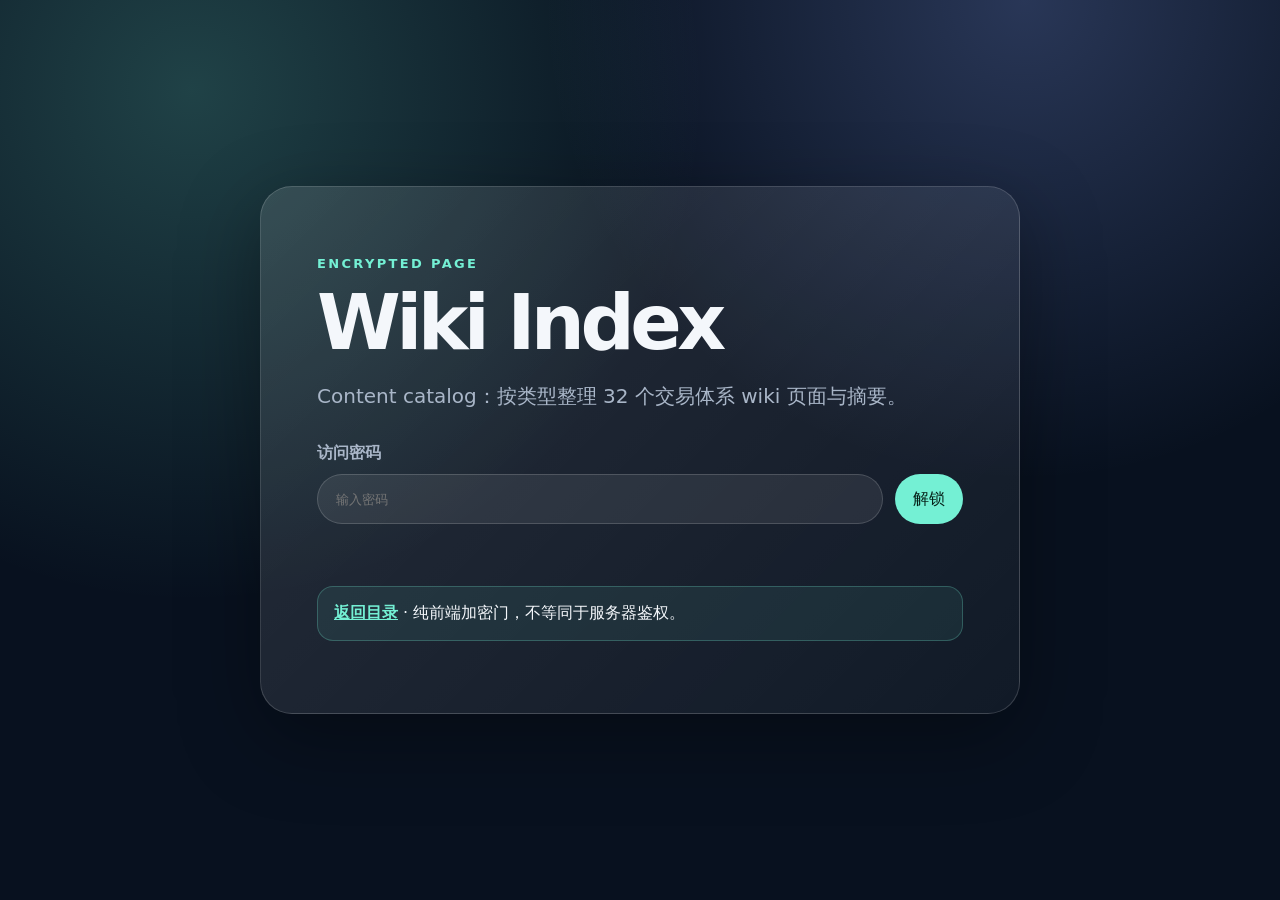
==== pages/wiki-index/index.html @ 4e06edc2 "Publish encrypted wiki index page workflow" ====
<!doctype html>
<html lang="zh-CN">
<head>
  <meta charset="utf-8" />
  <meta name="viewport" content="width=device-width, initial-scale=1" />
  <meta name="robots" content="noindex,nofollow" />
  <title>Wiki Index</title>
  <link rel="stylesheet" href="../../styles.css" />
</head>
<body>
  <main class="shell lock-shell" id="authShell">
    <section class="hero lock-card" aria-labelledby="authTitle">
      <p class="eyebrow">Encrypted Page</p>
      <h1 id="authTitle">Wiki Index</h1>
      <p class="lede">Content catalog：按类型整理 32 个交易体系 wiki 页面与摘要。</p>
      <form class="unlock-form" id="unlockForm" autocomplete="off">
        <label class="password-label" for="passwordInput">访问密码</label>
        <div class="password-row">
          <input id="passwordInput" name="password" type="password" inputmode="text" autocomplete="current-password" placeholder="输入密码" required />
          <button class="button primary" type="submit">解锁</button>
        </div>
        <p class="auth-message" id="authMessage" role="status" aria-live="polite"></p>
      </form>
      <p class="note"><a class="inline-link" href="../../">返回目录</a> · 纯前端加密门，不等同于服务器鉴权。</p>
    </section>
  </main>

  <main class="doc-frame-shell" id="docShell" hidden>
    <div class="doc-toolbar">
      <a class="button secondary" href="../../">返回目录</a>
      <button class="button secondary" type="button" id="lockButton">退出登录</button>
    </div>
    <iframe id="docFrame" title="Wiki Index" sandbox="allow-scripts allow-popups allow-popups-to-escape-sandbox allow-same-origin"></iframe>
  </main>

  <script>
    window.PROTECTED_PAYLOAD = {"version":1,"kdf":"PBKDF2","hash":"SHA-256","iterations":210000,"cipher":"AES-GCM","salt":"1JohBSkG8zJ7lgk00PRSXQ==","iv":"gT0trAdR2PcID6Qc","ciphertext":"jpMywI5+HtWrOw9c4jnhXtcYjDki2vf7MYvOyaDdwjl4UNZQUisWnq/aoc40KpkNpFhg6D2QHC43OBi3ZRyQR+OGo1i3rmnU/kJxalmSsQzluMFsVSL8VUb77vZZPgZPhhk0B1gYiwP7xbsnIAspAppXjoi1BNVEp3fgJmu/vTvbpVIZF9C9k236cJKXgMcODtk9+hK7jyW+Se/0hE3njiAIDVnv/m8bXzYaxXO5O0oXLEljugUScTrOUfEyLGUn29MSMUZPUOLtqFLT6OFoG6u8zAG/bKRz44NrTdAZBvU0eGrx3TXYb4m83VPEpOnKI9A1gKf96XEarAl+qywIPhyLd7n3JvoR4GcuKlgRabLGzqJL6jcWirGDnHYqInK415VLHF37uTIKWZ5eEsUd9pLau54nKPrVby1t440EfjGgEArkeCz+11HTa5O1pHFqoC5aM5VbmJK1iuo0YFQKBKyomczd+0PBZhj/TnTbsLtRJQP4higpbZeD2UKcw1KMx6R1FG+h1A1PZQAH8lslUN8RtlgVpwMuDTnjpK+YiFuKU1OHyzYw/xRY+AvoVtKmgA8jrAbQXISORLBF8ZRP0gFcA7qR8pCL61XcoHnCaXblugYJTGwZc67MSG9XVYdxogBSMUrjp8mJyJY7MiJvXShaHFZ27VW91g9R0rTpVBas7BJgUKAL2Yn8eGGWDoLjHlVhJkPBu/iRxjof75uSkBcwsUZqwfli1Qq6ZUiS8ykY3n0SvcE6LrcsL1NQwV1v2Le1rPejK/KWQgC6D44Zh7IQx8f6VYdjJImpYoMT3os8SFnqNYsyfkX60yO2KL9jX28LC/oJZSvTMxKMDPSUZumOhKQJZ05YP6WwEtLw6Hb0O18n6ggXTcIfwyAZvX4Ou9fpHM9UZvwWIyJ4HtC4HAOOCuJN26MIDoJw9TguKXW5FVcD4QRdLzrGg2ak8gUVR0IDfWHHh2SL+WEyfrJ8a91S6lb84TvkuL0jG32HwJChf/mSVCqeDLZTA24vTeuP2COQ2JMZbGya4WRVFI7IG7VeoOUsODkkp7YStZyNRVxxwoaaAxqoIxMGTmCtsdcb84iUw2n+TY7dLyV1s8eia5jJ/E3OcdgFVGfJoC3Db/zgwfoTqyG0SjLCBCJK9bdGAuoR40fWyS+CwyWc3UhCdSWhbqOn0J9M+/Vty02BzGNCKFtXQpl22NDW7OmD3lHDRyaQbFKuN8rmC1C2EQOzWOHj72NaWrft1r4KHY2edMx+VbuEJl0PSvLPuBPok4ul7HVQt62avarOwkEcBQvmlRiw/TVW8P9niNo9sjR4StVGEaOkNA9HfnQ+o/RZU2Vr39GTCakLJ5IJtN7ovvjUAf/cgeK469JKQIAwVIA2c5xVEpj3tZW5UH0a6kITz3nraTpN2GNAiQpKaPcyUbS3QM80aQDyKOTl/e9D9U5nUSSJjyNgDdS1hd8oa2AMDHkhzh1bQEnVcX0ATr8dcabRCcz3AYWZGZqAXQuU1kb02UOEcEYZX5oCuQcTKODM0Wtv1BgP52XdgWadijkScXmg3YBTyPj0M2w8DfWkkjW3QtUtp8qzyrstXr0rnfvYlAup/xmAt9+SdU6Kq9GkBy36MN3NiyKm3peqDADSDsLOKnWseA/PgcZEwu2wItzH1ka3CRb7xn61myrgwdJQCvN69uyReeD7zOLeOGziNvyM34v37dOtZvSec/e3H/[base64]/g5bNJlOYjWrEDcGHKtndS4fGep0bb82UoUD+13zrpPqOIUEiU91RqYzPrvMx10+Y6uCujmb3m6YoBOvTUtydD2lFeCMmxPtI7py/RQ2UXxo0IQdZpt93mz6Cf2EcW8xcjPphzh4nsJi4tLQScCOWEOdZU6lg5F4l7n4m+SkEFA08tL19NAcTQVKflMMEcpNka8RnVWIRaCiysfwLAcrDZqwZ5rquwvcr48NQeU2sJdPuPkd9z2ZRBbzN5A+zUANK5vuR9TrQzlCn3Qh30eLFpdbor0bJO/0GexRHdwJGeOYrNSvxs363raGJGjGMPng/gUTIjc6+spCwBDnQlG1673ZBkUX/i3SEk16q9LToAjryAxLjzFDCoLK1kIDaPiO2YjmZAryVeZBXgvJv8vOcOP7TM3LtHuSF2p0HuxpB6rrbwF0USqHiT2JFUNnEFhXen/nOX4Fyn/CVcXBfkS9rBlvL/70i78Zi2ZzF7k7kqaZGoIOCPlSk5MLnbv8I/MKK/uwidpHIuXOMmrie2n3G+JPaZ1oC0Ha70wGpQwuu4+twJTenBGRF1GIPjlJ8hHhVeoaXCpdwpakNHDfr4TDn43eNNVlzUdy0mGMQsSsojNPiKTSbXG4YzkxWhFKHAIPuu/jZS3oPce/WbZ4HwhJcLu1J1zDIyBHcmFOpmpZKwkWf4I8XNLc4gkZLvcSgmBQGl8ICHaZnKR18unpzC3XDQcqMw0K7xdW3amXlT3oADUGZ+/L1+U/hctDbcn5lPUZLyXKmy+qc3TmhGVxjRmjnjs8wG3ZRPs4YVevQm7AKYwoGgyKCwWNWQlGQn4AiODKpmHzr17ueQEIMrFPvc0/2fb0ISGdWS/irKokHuwwGvGwtCUF4b08A5JFQLaejV/41zDrO0spIB4Bf5rt4/mca+Hb2E9BsX6kHeJISwbKJoR6UASGfsAY7nEPUiXBYa15SdzCDPDdYfxUtF1+fJONuw6CrJKogdXi+lC3lOQIY//YzhAiLMpmH5shHNh5O6yfaY0fonfzPRtD84QyCMagKiIhp1R5/cq2/WpGBcy6KSJ6L2mVvpfw0cr9Pp0PXdwofm6GeccQiPB0mNm2KSfSTNymHL3KCyrC0NP9zUx6jNKJjPikgqAx2cMsVxjwHRBrS2rN28QbGZ7sEmegknPGOi5+SkRPTz7eu6NA/QX4QuZ2VwmivVwltoZAFFt0iUGdBk9wYzcd6rdo1J0JJ//Rp+RRUvDA1iJRYxnZyobMy4hgsNvyze526bG/[base64]/8fIKef90IOI3CgdkH0muLcNiHGGWStTi159NCdJ4ZMc7KpIM3Or3gQ766FLMTQszA/krh4it2/j1mCfH3EaS+IbHUCiyjXkhsJr7jsoLBlJMUK2YoCw7xheFUwaAB2dBza6/QEHqHyxxIModsq8QK13ecnaFyM0KyuihmS+qe6wnHYdPzUN5BZvzowDOU9v7gCeIR3ZLBEjgekiZI+yoszuGK0NOZrBxovGoGzOaEtNKUAtof4m9F5gp53ZD4xWjjdCSvfoY/fXjmCOjHmRDWb4CYJl/bZ1XHWaEUYN5GcQodxSCrWWHP6L9le+jptz4tZcrGH20zhRUtuu2GpVn4F6P7/UDxFepbkr9VgCKrnnov84fFTIELdHqDdC9tf67ZNy7Jb3fVU90qzMvmKUW2zpED/Xa1wS95NxCYNHwdb//xlGlATuE2Ls8uLK9lEuXRbQr/1bREBDH78AJDdgpwAD0B9MttxJJOlqnSUZ10KoOzAS6W5XAYCg1FkvWBgDBMbJVJnhG4uKEge+LRs/RlXUfeQ0EwOmZqgUDwSyU+w77Z3/O3mTXm7BdRjl399u9gVaiV6LQVPNGDtF7buUKR5vVpwzvjNXs+AP1gjuDtxhOicDPC86jPI3sJfbCgz9gE3DP1u9ETJ8/IDp41zCS/[base64]/k0MN1S90mJeP4LKIXw29YDI2IBWVE5SJW/IH3hMQzCQ2v+hva1kc98GXwsOlFwRuBtrXdPbKHjND7ZszJyHPKvR5G6MAFprdYi0Ofe0uFJwDzdZ+YPALCKh+PF2hQPUCF7CDMyyifOOetiBdUSNS4wEaIm6iQyoA8nSoZOYnzNsoX9I7EPKVpPCI4WX9lFcXpAfDK5QAz9pnyoNSF7jIQd2cj5L0QF/j1nNKdnoHIlv8pD+EuhiN/mCy/[base64]/hjbhtMdqTnNihGSD1b28E5ZcV71HbO6/fPp4VGxiduX8kJbQyT0K17MDPkdHzPBWUdVJDNlv63ATlCYDcNUqi4aawvYQYOy1DVFltrzGOXTln+uSDv0lUiK0PNq6LENVLALHQS3MxUMRsUEi2EpqHFgc3kef8UFDoIgpsf41XfLYQOr/D40/BbgzWdblJeg93Uu/7po23BfgtXSq4s2R8hFfnFoYshtF45w2jwZJS3SdyCieQFymyYwAm9Dl4cJbzb2ntkIULgtayREPFZdFiYNeZA1/Ei4ae3hwHdlItTyU+mhEvmoLTR5uTRP4yIC5P40n3Z/gELKdDj0sp1dUTwLa2iFWJRxu/4Y9TlyN+4Kr1dowPCsW/FP6593Wi2l6EEXo/ruLtK68d2lbm/3airJ3JmwsR3onBC7RDD2fYm8GcpSeNpDtop+yqt/Wxor4V7iRXgr1gCGtht2BtEinbGENNwBR8NqFQyJbGxGahYTHcOpvmATxOYoeS3lGrCi0Pqhj7BXMTfNYN4dkKkxm35anCqwPXrZ68JsSXvHAoonF9ZOpLf8LLnnQ/vz0w1/FulnmMqUfQgIaWpE2jvbO3VDy6ucCiXB/IaeSjjMwu+Xs88qKmwgpZ37v5x8rNjivxtIrA/uBEZxPqN82dc/hSTFMBaMdZClT2M7flrfteIC9UHLbtKZZXFZHezwckitcsFPSaUJN5djb1tyda7W4nTlsM7Gs9w1O2FGbWY0T4qVbsAGjboDBVin2S5073YAGjyEF4E6RPeQLzPI+4DPAaF3XrkhIeHZIfCHGMjHa4yGz6ynVX6qBXeBFUl+1sXaSPOOX/8uwDmsLTwDmbrh9At9rTz3HTmYYKGIKVv+urefuzomrt4nL7BJQaPXBE5Z1ApF7wVlqM03SgByhf88Xcrw58tuqBoZ/FxwczwSr8qUdi8q8FmA2RqGP3QaiL3634y+kNlwI6GbHorEAX/Rd82yCgg8tRWaS6akNkLbeM8HVIArab+emQt/B2Ge5wc2oggu1Mv3FsL5aA/PUuPnVd7MRdi1BHT4KTl5tq6h+lR27eQjUc/TZeIlkcKc2475JBKRWFmpSbUOQgwIKBEtW8ujiM+5MKTkfTL4eMHUaz29DBiOnhzZ/uXdyMzl6EU5T9R4h+fI5+4BGRsWBYS0Nb9O9o9RHkRFeVT6e7Lr2VfjuTqJkc+zaudZHkDFxFtuVxh92CEqzv9p/w1JV6mgSIKoqHMCEas3HDREXjrqLmWGgE4QnUwy1pyH11+E3nPqEOmC1QBZ2FYs58O6Zk0h6sfL47dvNB6+pK27uyEVK3u1wlD8oDXfCPn3ek7TsHiYzT10wwOcHZxuWPznqhzX5LoiYE8JdRq7a/w4w3NPCZie5FdHbHaOAAhwWHqcLiEu6oJz4UZPnXDebc8Ux8qAzlstjS/fEVzvg3QU5o94/z5vMR1KQ6ZgQNrOm1y4V0odf//QGM8VToLE5ocVrfVk9vI74+/o4K2ClvHkUR1O9eoywC81rZAgZMIwt/ANzJWeUXM9w7+bKg+1fdYFGoAhtOvLdFldyBix2Ui8TQLKHCCA6LLW5D1OuS0p1QJGBjm5N8k1DMnUtcMmtGpk/Iei98Tzwj1eSZ6d9RnDv10hiHbXBT7TZMmvsIASMRgYi6vCAD6nndaW4cI9BqJrqChyLlcu5k/FXE7Phw7WWaSwJQXmMXQYIeG7xTfA9wD5TYQxB7ujAFBp0fLLN2tQczCvNQGNmz5HcbYF/nss6qcig1TjTCE4J1oxdqOARZsykebyzawVxra9ZGhhzCogz7g8QlxyZvInQ5Bo8pj6L5dtI6glnnpU3ycJCfwJRYiDPyLpqgbfQRZvu1keytcuAsEnuPkr1olByevxCUnsi+3vZW9iAKCkdxVZND2RgND9m0fbt6MIao34ZBz+8geeGiA/[base64]/9se28T9cGGhCb1aQ0y47utdw7KtBJIyq9a/VMzXpYOny6dqaX/8u/q8jYKN3AZZRdhEoREnvrycWgminzSZqs6sk8qpDbfTFET72jGwUvGJ+uqtAvs+pOS6TsEGHua8j+tqsSYzYeeUYBdEg6qXws1zzBRLAWhT6Bf8JRnAhoJdwzdW55W8z/soL8iiFdOtRG1DIYmTFledzOe3mnY5GgVMe0dt/EAcISkjV2sPbZutlANs3PFgNzoP0XCuHZMl1JW6hC4/[base64]/P/U+oBi+yec2zjb3HX+Jx22xOqT0n/M0BqV36RsIDvufgbCNuOxqPXUNoInmi9ngMkzTksmhrRacMz+saD0EXu5ZCDG3V8+oQDgkzSpmA3VdBYB/pbXb/g3JlaGZ6/[base64]/ryBwk/KG4pmky9SBswoAfIjocbOWuPPYQPxgMjrHax6eWL+9vxhAYYnBxK0MIGwSFQw8lhFSudyUoA3ERamULm39XdrdMWeHVjvj5HhrPqMrB3CwwxwVdIpozheI7N265a+9I73BNiv0H92tHy/CO0FSFq4FoGUGf0CrSiepYNagyU9xlbFOfdTnfPRfrX1qI5cLt8UB5Uf38YCq0i9IKjaoIdMpkYa8iwJh3dhu6CKXUgeWu2VI7X1K6bq7cHvgxnAJwDlnTCj6q2gJ7BE7aNUdNE2Z2dTD8onX/[base64]/GdGbIDIXRF9DVioFisHx/UGJMVIlh03RpreQWpYv91vZWWDHvspyDsyTXbUD1szo/isVTZJOD2KQOzO1GUsfOWKiGgQCX72QjVi6ud7lUcS67Kxj4nwMQoYTnx5N7ffpt9GSOVVG0cLdP99xHra40H+YPVwFrhXc3zAqHfkr9wl9xt9LZoW0RN7uxlqYtp5ZT4w5hd0Rqz9o8v9hA2bU20hN3q03fBx+NM/R6ECHpmOwoOkl9qArATYzvQw6Mudoj9mIQ6M1uj3XER0/FQpPPOBPtAVUnzvg6fJ55U7C2CDjHvsFTsRBd4+rZzR5Hrwy2fsH1BBa4pYFUzy/i9QNQfrriohJ8xvIOnYm9ogbKi7cRWQs44JMoiT1L0afG3WIqoLyWcC/LghK1Kbkg/ntib8A/FCLAJ908IUJXRnfLtaZ6GH4cAmEnd+SSe1Nw5BhI96LaYXqwG+/xONbQmuYgGE5Sb4qcW3QBu2GUfrIH4aBOK8on0mvWncD/[base64]/EX3LnVz0eajAW1B7PTL3063gGaU1Dsd6rtY+A7MGu7kqanJkf4VmgXrcakKU6BrV0AM4FkIyS4vqwQtXIlvmIF4+0HBo9a35rHEGq2d+K73ndHwtP6E1IkzLMN5/W2Jpsn7+mlpzgXY1XMi/0czjjszBAGdeDyTKI+X+3l2qGbYe2m8YcBT6bJc9q/qJGP6s+CUXHTQOmW6xzPApxfNtmEc3HnGuZbC2P9DYLAba/bPUKXyf+OMSICEHDlqZLHLnvAheayiEi+oqqWwA2aBiAH3VNOk02+MbEuZZRA88hhnrDiOAlbPqSB85SNEhmk+d1BxPSjl+/qcPtglbT3igQgCsnsM0eTAFMvbhDiCylECOp+WtshDUzuOnz2PmnLa0akBtDny1e53Nb8f3TedsWff3LbvAyPBMcAYOM2jHHLQKajhQviYsgiQ/tHRV/uLjtGn2VFBe8optP60+0d6FLEQOcXlhTawbMfcgvC6E78kO7dQQmI1se59VvAaOH08pJoboQWnYkc4seHLJfEC1NMxCko/[base64]/Mqjf0M1FNZrJKfhLCyUNjy8u/sfS1yizqjkc7/AqKOIJfNWyJAFLhdE4AwIVdEB6tepsSiSoeZJRIZVu/Z1wcf36kj1AVN0EG41iheGE3QCCeRdR7VfHwBR/Zr5p+KQE0/sWoSBT2ykFUuLx5wn7O8WCSogjPAhlVrF5/xbssNxLVFk3YylBUhe8w0A2NWDzAbV2qsSPSJgSHQNhkjgxKHbMx9bQHbAw8r/bQzY4CSO8J5EJ76soULVGtZUlp3Jz5+zJ4zsls34Wci4fSE274JnyNxGfFmSoFWD+O0y+pzdCy11bNEHLYsvJeGqaoa4amENb/qVWqveOSTjkuEY2QlN+vGd18wOuWwO3pNXRKTbtDeLZgyD0PHU3IJa67udkASHukBLbA7OcQZlzHB/Ffy0NKw7csqltyw8ItDL9sspXCASUjcx1jqBZUPdp+o1B+azViSAnBkn/oj1gRBZijRkloJC/bDmMIqlj5OUqVRrhGpKyU5Y9Xr4/M6Eq7s0SOEY57dxPUAVK01HAslme6JiZ5K9Ya2iNJRTo6pyJK8Oep7GzXqbBkcurITGfWJlSfzWhOmTPYtRwtJpW3fhUll6bOmPfxPe7Ab74SqaiAGnHqX5BlmWXNkyWtSghMAYvJb6V/YhCd4WGOty7KJGNFzA2kVh5PB7DddugNxiX+iOt7cy1ApViBvvbtDbZfaAoMiCYtJ8+Jnah0XElr45cYHp9aKPpLUNYtqWeqCXqbhhsm9Awt2Hkm8cniRiWjXNq5MgYcBrsl/8RonGm+Xu6vpzt2tfZxfEIA9lbbXaNEeL6qccv81tuXXyTd6ddB7gT1P5cf8P54y7ny8a5H9v/eorbUwJ/IROwVXQ8AzOupPVSOAtTpcFlRMv06Zz7QKxS7j2ROGHQL/NVmtkb/8lnyqsCO0UoFXcabdQXLEB84AyIG7X++ERLmDNIt58ji7WD8DmSDmuZqj13zqRjkZX3Lnovv//VbooloeX/bi0lLiCm7VvhAw+M9CiCyu9+ISF1l3O1vORZXFVMGB6fSzuDtAerxbbgXepZc7kHCYol27iZdcV2HQyhAUZ7NIw/2a15jrRbwm1kp1GsGfiHgyKLiKMFyF1jh9r9ODStBiq4XzwW/pEuFxKBApYlbZm2NiRk3t8CGqTuCHMbk282ld9ip0yaYZJjm3VDY4aoMtFyuSCsCiFXre8QHJDPDVCLD+RmSzkY/RePO0X3lGhzPHhniCLI7bKO+0B1UWARYrZtEVgG2yq1yl2/C4Gi3ONbmQRrF4N1J+0CUPPpFjz52fAtTrNLdxvTU1AuHz4W9LwAEoFpu02huxhUkx6HwUwuayC93vsIOMjru8RhKAqTJkPO6Nu6OpeQWvfWY+jHlcnLFWpUpuGVnerOMtPWdDaY26dDPysPJ39YoOrtSHYoZWIPtt+6r+sVR+FxRdwjWk/0qqMkG/mSUKnFCtlmUIpzXlEHP9rTt/9aYw4KaDHuH6zqUNtsDe7HovOKnb5o6+hIrSvNb8ZoJqXM5PpHZwT+GDSGqxilKklDcsSZDRJliXSyfKRt4raWymVTc2pXTklm+9lOs9ku1rqYznm/M22MuT7+VjQfooC+Tk4/[base64]/76KDpvDAMkjIifBNSiKRS0V+pyXsfi5QSWddfBQ30EN2QM2fJ5LMaIUtW0uFjjLwLiAEbgZ7KQGcg2hE727nN5cnE3hwc7icb0Z/Ctps1tibrN/YKa9+8m471OHydfjWX1MompsMmDGpOfw8rU3yAM9fQ23NsK92+QdHr9vwyiOuB5lQcIfYLPaBKclk2hwvh/iSvXTQTehsOoX/jJWmEkjoV5CO4h8mJP1Wz1g44skDsHuPzhaJ/HHvcfP+k3DdwkPCIfMtm1cTnJCKipU4zeMR6WBQjTKBKPR/oujsIsCn5RPfep70IolfoDPWAq27cDr01XkHL5LK1cYYOtHL8wvA8vZeZ8yorY/74Y4JBbtROn37B+Qc8OuhV19oMqjBqxgER/0pLozhxDc/nF3/KUTeBZVpXJHgGzNtrTDp5uRWRNDaVsZ+U3GAV/kZFjUywz6GSp+cf4f5usYDO1cJRw6Zj2zWfAJaJCUMqUt0JjHlTLNWOiiUbeAN+fykaT5Ts8B9FsUl1zn4gu0HZZsiwvM78G/xZh+ICvvAeIZlW6C732dUXbXj2trfIn2tcvDkvAhrz0K3f+Idi2B2740uNT7BE8a5VYyPAmJLs1D3fQJ/2VPTYawe5xbawxzTbCPtWoweQT7aT5OBgvv+xmmKDLbTw61tIf2puUrBrLK2Y2a2sayLZeO4rE1e075o9/+MHlvCv07yZUnmhZ4yyC+SlG1dpc3NLbLpg36UTDtLJalMqdxYatQJnSm+qb3QltOJGthhxrOLbFxO2FIHqwAjWITU0ASQbnp6OiqlpSmBBUW6xldEtlKkA7ixTndXSw+6HardnY4rNd401e1k5np8rviy6dasbu/cDkL07z1ngxvjioMMOKSDiwO8eNF5IUrzrHfWF68Kt+m7ILrVQWb91frjSz/asukj5Cp3YgD4dWV+WoVcMk8+JBJ6Qk0N6eeWulYRz1tt6eXnb1gvUfDBhrc4Ol6WzuBfzSA3pW33CUs6/gWf+UW7/RTUSPzWbbAwmUVqPf8sQu5Gs/7l8MgPZ2YQw7xGAeFFw9noP6+LJ8JC9N7VT8tiG5moY47Rb0eTlU2BUMotrrFnXLbZltiRnLiTdRqX72b4i2zG9sbs4JsNA9VshCy0TYR2zZjC2nrToEKOax2/hwArL3N3MYwMZIGowmJfkY6i3Sf9lp4Y6rsFZe2F/0AmQYxkRn7WIJmazRP/1ZdANLD/x6EwoEzC6Z7Z+4s8oGzVuDavt3i2xWBHFrk2cAYowZbNOZsmerLrfmoR4P9oAhZN7Fd8j1dI9VZsXnyXiz+npyH2nqymOMjpFbo8AgdWVWA3lN0gqg/wvts2fBreYm740W+HDQahJHUu8aq6mshXiLU7aAFUn2rrvbKfae/MKg4EGEIrQyeorOIVyhgEvj2ErWyHhxliVlaAMgRNsMsyoms5WIOcEO1K+37SPFNrYlVDrQU8JNhxaM0cRsSH1DGEOSfYKdIDzJverHRtSWPyA4ax+aC9XXgMZ7O93Fv6TYmqTMDhg8/ylyECfDJZylnj2x5eHxLEp1JmGgl4EOP6qJZ6uJjYupQGr+JgqNlkkoiAsYKI+ukaZAEuKfH9Zo4Hbqh78d1UyPnqb0QorDpF0L9JCebxnKVPDMgPfV6TkMP43mpe/vtd/J2+CNy8CXvtlcD54m65pzz5cNMftkUUTq8918fEIgykWcf+JpriGC7heuzsaU/nfv6qUy9DkB0IPwp44gscAWi5i+8D83JhsgmpMT+coWYcClsZUHheY2B7zILFlJlm/rBn3T2uRcKeyMBOaRWQmwTuKnNAmF1M8VtSpLEsXxOrPG0Ngz102xaTK+PgE62knmQJjo1Vz5O0fA1Hr7mx8MVTdhAIXU/9/Bra0PyXOL5HqHznNa/YV/qw7aRpX8rtmU0zk8DX+ecY+0/fDCRa/OXeBl1hhA9kCU3MQCgNCQAyHIDFixqVck1mzPaJ+lxBPw2+ZtZYMDt5q60bi/fV9N6uiT9mdpXlKn8Xz+U9Ah9cJaG93t36gVSGLSZHQTrqNb/C/[base64]/FPSSiUwHkrPEAaWmLV1HREowkEPoW+QqqSGx13dbPJK6duPny7q2pU9u7JusdlG6V+WEYk/ZFEqWOFavDZ0OLRQINDwLXqbKyVASCGBZpN8Ru6qJV9Q4y1tNO5ATDA8oMjLAWhbrko2GDMI/Q9DvdsU2ZERYrY87IX0mLhRwTBzEYDuF0Vit3E//k7XhdYDSEdGnjUCIOkADWPxhfks90YRElAgvTt0Yd3k1zSmBNtXlShmKFklpEaS4/mQO/iHk1cLudAOQ6J6WSpV3sp7WrAN8YtsjpZNyk/l0Lfhf2q4jzxe83fjp68XU0CVzoPv2HJY6WevXmsgoYMpYHmZvwZgGI3DztY5capuC2MRfDE9/dXxig67e8yUkzb6vjAnMG7xg3gDMusCsgqss6C/BF0sqZvl+U0dai+/9v53w4YlEwk6YKsoPAiBUD2Y+ywmNxvKMGnDg1Ii2NL0/Yx5A8JBZTT8fMVUuUjRVarVQuDyTLRqODDE94Nel3UnV2M7yl4ATSgKTqHuXgL9KvQw6SiVnI+teH3gnSuoXFJ/Pd5kFGY9kT3J1v8Yy50eMIA+rnoUbMim7G74DP0AlSDMiFPTPED6CfkTZks3GS2PgabjqRjEghyMvfLRtbNXEN3y/GIBtgPHvYs8rXZzOcetgYNAbONhYRCG6IKhLQo1rFxUCTsPpJ7I1kmAGooynLzHHPS77KxdAQZoqwPS2zO1UM+wew4oo+MqJHYtTFcMV1Q9nwpKdlsT0W1YEG5WIJGRJbOplv4b0f8Ozk9QbJeo/HF4qY181CfvFLVOysojuXZtK8uMyTPNPRySTflzRkRdZdMhXlzxm4Re39HZU6VyzJ0XYsy+IbJ8cxvpZMfGF4yCF5MApvHK1kn/nKmhroE++crnGszb99e6goJca7sSXo4k7OoDRTmmNRxbh8mZMBwdUF+zvIHAjYTJj5h4OBwK5ZG4AgZkCv7tV2usB4zpOP/+yifgrilAOX3oDfbewvof9TFamtGVs6lclHe2w97jK9I+EcSn/DePAm4APAbgoi9a3Kyb9wy4QyPHOwDZZGYBQ4UJbDJhdunNjuJN4pVLS9T2BHxtPd9F6uQUXWADxY5ds2mjzQ+MKuhp7Wsnt5v8GxoKSVmrQ/GDxragIYltuQMMIkzdLmGKFrCwtn9N6JAJtL8vGZiN77x6a/E0Uj/2P/kvPw6Cz1BuR8DMvVLerkTDoZNN6xZMgTKdn0JpgTCPQNVnOfag8Mmw76jP9IHxvKl2WwO44quqJhCpwRSj6rIRAGbMbII1VruhpLkxbhT7TnCP3+HweTnVEuZ/RIKes21+NitIxcKJW27kyOg1as/AQImlXhHRvkJB2hDHgPWZNsxIobbcpIbUd3fg/ReE7I7AvcfoTGl1lkc+N10AYK+G7JqexkmMcn51x3dfs2OTHGFE1sWo+yGeAhFd7mvh9InGydBkDVrbRJnyJco1s2wyWKWAgW73odGUydn0t+ceP/Y1KzmZqR40KFOSYbI9s23btOktbGRarDp0E5Q2lRmHcND2wz1tJmsz1MjTJH1Mn/KVErGx1kYNzRJd4KjF0TMkrPpb38KgWNP97xp8lnuZWsopOW0nqoV5/H4yx1FgUJsoA+x1faccmVzdGn7Mk1KRcmAa+gyZcI03leZ1SPH2yl+Bi4R+NW2OkR3ePoPC3uoCJZP5qp831IVlsbAkTUc80LIfogKCtSWv7t1+YcaMB2JuKSZNvCXI9qYpyHO1jjjZEHpdHV6KUle8iWqlPR/qpnuTl4uhPE8TrsoAMDm0IcQXw8qIV7bBypGcvvtV5EHZvPNHAQv/0dJyQsLPJrg7WDpeE7uM09loT2U2QUduy5MDdL/XQYItFLsBZ0pgKCr8tSuZ+lDzVbh/hgZe5hkmUD4/BPOvDAv/7V08KDbY3iMfaRYJXjDF6TDFYvIdfcwreDEIv9MLu2PXB6ACS8KIpEL6i9A22HleD0tic4wuucHHFXjVVbj/9nVwnlw5xxJeq84u5IRSXpSLB3fvU8ZFtGH5ozv/BVbzbmdTw0iQiSRfzL2sqVEHNAx41f3k7G3LkfT6jo/HQr1PEbezu21E+9vLam5vETRJrun0xlFR0iF/qp8zegNynn3EWnHVWWQ6iLbLkE4EFcjRL9VNZiYZibczINIooNwinEScYtY5173d4XycxwPa69vPAzOzY8p3BRumJ0h9jzaVaEDw5owSWMowO5c7KCLkg4pGty9AihkOuI8kSVQ/bmVF0+rcxvdJGkdVCM3AKlV+uJ8rmjaYGSzznybrPRn3+ABKW6nuldL1HP0SnPgdZo52j4I7Ukd99nmZbPsR6+4BHvHdjoUHtghxrj1tnJH+tT3MN34S7xkUbIKgyiDvWaPecwbzmcrDp/QnpW1/t/EzxckFG17ml4vuWEB5kg8A9cbm/ie2ceKA46vI1blXwMDYbMlFOGDeWUQ+86FR5IPFwDm0BcboQHOAW5E2Fd3Tvi7JMAL2nppgFqM1Qp9LBIm1m9OCo1iEITJGLEmqIbxazhQIvXAHQA2TL4l5SnuI6PutMCbMU3QoMUqH0ahlaVVwLfzlgiRt/Q48mVBR2ZJC/DjY7778yD13DI5mF5T5h7dq5LeIUL2UoELRlaX2c/sThkanTb4jTxNQSSmqjYyktw+64qFjbLc4l18yJvnbJiRhwKEJzeq0Tc8EPsg/gdtLWEBB1O/IW8ucZQoh/5uhJQdgAqpWZAE4c+OKAjRvW2JGmaEqSy3C6vbiUBa4Ga6+EJJG364wDcls8Plmi95nbHbNl93HDWbjDeCzwKhzlr39aeOVp/h4vdoiNAIwsLG8np0upkWTSqczJjGcC3ADLT5SXi3+ObTsYUUFFj9xf4mB9nCB7y7KhPDIQKbH6QNaX0eEbPVDDGkcQgWZhkeD4JYvasTslkMDJl1EBgE8FVphYjp4VHUkXqtfrWJu7U2OnfFucQGfYelTHrpOhQrYH29QT2RuxDt9YpG4KEqI9CR/ipx3aZCbAwekEd+tg8hn3/q1cRg1uemRYTGQ2vVNOfQvFVSUi+1qbvzEic59mSKy5EJInd9LCANbHL1xACAjrhGocr4m0Z2EvzuMSLxnlVdMdS9Ric6YcPP5K33elmPxqdu2gIAoTGRdf4kZoL4/8JC8FdpJFmeaQuvlnyeJuUdZUxFXFAoDbo7Ev4ZwbD6ZFgOUlyk7l9JGgTWDGR7/a+OGJ6ybSs2RlsaBltOhFOTLhqkQYvBnFwCt2/1ijpXHFse6wCxf6Lc3SWgl5VRk0z1BjveqvRHxOplP8LV9mPY9sOwGgLGCTOJ5OtVQ7+vB8hbx3Vc5dnKEdMEzNueP1pVczTrK8rokMDhydEn4I+5+63sUBZKd7s8aNx2H14qEAFN73I7ieNUmtPgogORvWlB2aTCsX9GN7lT8MZFwqKB1/xMHWIgYYtb7yxVVaN5M8l7afFkoaN2qnroDDbzCzzHJShoNM+KpWZJLrF97dqJpHXQKyYMlZD2+8QcQagrdrki6kmLn/dU0s0dHvMQA4gCISN/32c2+HLrA+fb5mFKOL++bL/8Nfwhpv6i/++PB+skk6RTRbchDRUg4IQtr9KZD2gcVWXB5jrZ9XfkCQRab2TfFENeghUZmlt3FjrekTiQqZjxVgA3pNh4qgK1zFqvPtajB5D+Qv/NKB068EB63BPYrkelkl5leQYYKd3KGh0q5IhgH42bG3dNuAaSxIh4y9zI7yhkaYkj5qwiAH8Va/idNF/[base64]/i+KKOZ9uEKCmavvMST7lLaVPELJAEd7hRK+YIqUt/gPcetEqZ0aCwuUFcZeH+/eyzfwlCZxY+w+J7JYJP+RdpIEuUXXnquNPKsiGHH40qDdpb5QokApsxXkKO7W6m0/QP21cDsNcz19RJQ6j0mA5wTdfK2yAY4idi5ufXCGjdrQCWDL3IdN8+vZNso6jdxVO7hLcw+3WkK+zIiOQwB4cJ/iMF4dTCw5lhWrbG4Z/rq00I3rqwuMR+9CbUx865V9jClbGnyNw9OcqOpRS9u6z0gSvtxvx+LyE/vFRvh/yNYQZNEd1HFthXAat7HHqkgE4FWP37eR424i3KzhIkgDiOXuLw2BPhhhRlbxGo1k0YBtG1aAdSP/6svDR5vGaOZBqG6gs8WQKb/nXryTWRHxiYnrs71MKVkhN44kb/l6HvVdt5r5S4C9EQ9kRW18ouU5ITUuppHqci1fSZzurZd7agK0cMA5CQAdIKb0BApBamWRfhmkwSq66vRygemkJEnaZIYaUZ+v5u5xxP7R8CVik4uUiafgEraVOy53f5ILJmrr02clMKT45RF14OBTWpMraqYsZEYPmHS9+4E9TlOhfI7j1/5JOwkZcS6avQJfjJqPuawEYl+ecdCvMxNv202na0+xQgibot8rsAqkkRDdQXrQ/Ojpq/[base64]/9hoasygoo6n5tpEsjsDTRNGhd9U30cpKYcXUQE/7pxq+d/jkU30bNg+hbw3Mb/G9Tx+UjvS6O1gmInNCn4ZXei9Ul6kxOBOqMGcxhGP8Usk85CCoGlwOg+4ZemH8+yJJ+Xl/3MJCEeNhaI7kBShHuaRwdScAu6PhHgdFT2ycapGfZa4CsL3ffj/WdlB2o4AHMZFhUXg399swrVLK49pEw3bxlZ4bkiEBT0qHi/diOtJVSvFTNYhht4BvHL9E8xgerrOMenAxMc+3lPLJ6Pn+/NO5/Mm6tTEAEZKtY2lvIy3Er0gbNNlBLyKIdwPth9ao9MsN9NWj4ZxpKoPc5btGmPhQ9/FLKKbpZdvrLQlH2CI2H1tFeZLM+5iGfI2sXDS6L+orAjTt6mQGHIezQbyvxdfaAQQHPOpA6c9QOm+TBcvUeKftnpwSelkbt3vNbdwAeG7FkVvHvKjP9qka8hmU7s0UokQmPBpNM7TWpY/o1G+and3e3N9EMSyHuYArf5Y+XImvHFuSDguQXXYUbiA5HpZ9xp3TI85F7qAFIgKQ8qtOYJd7twIigOFlaaBQxy+X1iNCUvxLsTeZo3MbdLVw9G1BOigETN18gRa3spfKD2Mu2A6XCt3my/QV+3F+/cd0tyPiKGOp9+gN4GRMQ7UgvS03OATIC8/xFs5emEx18COgYxKArIDne4u++IqOAKkf4WulCkrOr9tpHtO22yMIKlxl8HsHXrBWAZ4VzsFYx7mJXj1QicJE8yPnNxn7zZj4obF5MBv8z98YN5aHjXTCNhr/kper8w73M5vUmJmYc+pJOFMQcoNCghFiMls9eixIU2m03yoIVZUKOLg/3Lsx+nelroDXQibid4OavEdwPrj/xdlv6XhdNEW2vizeB8usDZTJ0Cq0watQWrx/qgAS0M0L1vO7fxWMs7dQLV7XR4SIwF1KpN6PIAVirCfzAGLwOoiAg2NOWBrwP+VSV3cUk3YjliQ4SSIPqwrLAlb8ArS5tphT3hCOgTsojLKQW8NrRSSq5ZcE/fkEP/PenrKYSVkc2ucZB4zs6QIzHZejSAPK9QdvH/Dw5x+AnZvL+2OZdiA0b3uMRgVESgduRwFaANWBUQMNRYMXV4kMC6ZxQK6NWSBOrqG8zluAI2eG+kp7iIOA5vo161J5vZrLHUfVSzjva96/OQZUlZ0twdBUQ5C4kKnlx4UeUlz9oV7jaKdPr4mZHX/bbRNiZIsFj6sdMDT8dmO4WQK/yp2qn7oFQPx/DrKsD3uQcu5O0M0QIub+fBDqYXgReDxqD6raiA3hE3t4i7BMpHoitaEYF4p4zoFCzi2z3KbRkQecOKGBbPjV8mVoe4Zw0jHLluMHrmCHxQj3ZH0FFG8JTbH3+Cal+aKD8Tfr/OlV53cYeCl8jwBCytE+3bBLoLZmvlmA/Vz3TD45lgtr+o6Q105s5RpOHaHL5zqFiOGiFftliPpAoEF+5clATDI084APVHyR0ETU/eTND33heJRO7ODtLYcj1goakmVNuVrnfdZCuhxyt9xfWVDGIwqBD3bkoDwQ/HiVgPxC6G5zFtHOExSiMSm4VlI+5kDxq4Rd0o3dtYgWiEMZD0e9B3NTYrQ4JwIXzFNQSW3B3rOxTG5p9DTjurscjTOUy/MPTfWyu408x39clSdXDChFVho7ZWbhMMan3pP9RtiY1riVf0w707NUhTq/kfkx3f4mootRMGX4k0S1pB57M1nQjZ7fp1XpCDPE51uNNjQglYw+ttocLdZ5Ko4OdDvLCYn76xuhZ6GgHxCjKQTjpH9PxUFf/36JfRi/ZxX5f8FHMlv+jQJAB/85Mcc9NCV0rmJAfsendR9F6hoiO5uceyXiAhUoCMdwwqqXex1/ESyBz71B6O9k4HmDpy4gKd0yCzJWZfk49/P9shgqzaEHJcl9X9zF6ycrULFQyCyLlOb2KSpyrLdMjHCm/oslKV7rGIlZtRu3C4nQU7ihiJpjxomf4oICxUNS7ICjn7atJS430tMoA0ppMYKvS7sw/SluNXA7c15RJd0Xffo12fdx89KqI47PetQo+T7Cd+aIYlvF3aYFMMldQiDcDIo6yDu+L+CgvHOtgwsxB52gy9ejEzs9u9UdaC58+zaVjLdXI8UibCwOrlpueZLb2ebWtgIR8E566B9Nol9HfXVTvQMxDkmxrMUsvPLhPT/w74TGdCJn18uu/MJ0JWMhiMzc4dDfrEJnPwBZOhsZzvtXdW0fKjwWrwdE650ow4ECOsOZMNH8PAr/5ni2krAIHxRdLE+8PXTiZLqil1w0b1JJ5so7lqx75kXo5SVD78Jmxvq7iQYL0vAYS8qw0HFcjR/m2va7V3UhmbINEhv/mfPRc1l9s38T8vErUZiK5ogstIVdqgIrrXf5zvsvvX4LJ3VQGU0cY9JLjiOLBj5HI1l5AwQGW2wus1s9zic/hmsk///AVRqkPRqZWntwfS1CLMlkSVBWERAt7JYKqyomGDXtHpm7dY6xyhjbo7WzZ4nJ0quJaUx08/DkaSFq+vZUd2xzWUYkAAextFi65wFiVg67ORVhd+yLkpdT1QJASK3m/[base64]//EPMfr9STC21MP+o7qpsH0lRhk7RqOxGUaHDmK98/eTpMzzPxJcCSwdlWumLHa2ikp+C56OAQ75WJgfSokkUoYC5DdNEX8vJrzVqD6XVW9PNgJ6ApXsBCOQ6JTWKUaK0DKjUopi/78/DxRhrKCOpPsYJIZ22QZA4KlIyFroxNOnLCYtrrJrWf7OIJBL4YTyrT4APQee9LjXQJV//rVn8kuMcnVtyYGnYCfHmdhJ6uoOvRfmty/Tamk0r4p5xiebibl0NhoVhHPCAq6M0dQ9DHup1/[base64]/[base64]/bg39yxFU+E1/mKBqk7rxhqKtdXHe0HPfOPKhquX6TMyRAez9G8xHr95vOUnpESy8yRKTog7gnQOs8+lAefMESWOMfk2xoCH+loEfkI3qek6RU1otvj6oszfZUPf+CIiMVQ1RDqTWw4eyeYCPQt1XL4ky+9bUq+tJSPDoeiMC7ynXMe6xUVUIT0Rq6XG92T5tQrmlABUiZVsH4f/HqGIfl76GLhHN2ygtnwtks2/flq236zb7sCR3J7C09gKQfHg4L8FVQH8isqCrxe4AeodRet0Rcmdpg3C5IEgcd2bGqiwZkqW4Zbxe7S6d7oj/2J1CZOT3gQ5FwfLAdK6eExd5kHC9+KGegh6YKK6PlypTtcuM1vxPWKZhuF7GVjHgBU8x9r1SHY9sFh9VUNw8L2hHlj3GvkVLswRRCGP3HygaVXUsPOFRY0xUY0mXP5yomnYl9NO/vCpx9gRiCs1ZYu3dxbCo9T6EuGjCkYkP1G1tw2uV2tF01rYc9A0IHG40Jr4qzH6mFSmH3UirOtUMfaEbKzchVeoeEo6uLmrqbeUwTvVV0XNxw4VCRBHdQJ5VmND7dRfQCy5HKJdh2GjMALxIinPxTRiERYs/GVNnJGAMzx0n83OVC23+OuEye9pQtMbEOh4FXH9wB3mOAE4TtOBg4AKMkZCgMFoCT223VpvHP+pu0hPfOUy5GzpBjXOAdPHewrQxVwLUrlqrz9klSStOINiPJNluMg6Z2FQ84ruZdFtoNDxvioG1k+GuUI/Ib1hK8v2HMhqu3BWChObQaxbtMYPdz8gB0K3luYp5lK5dopTW3XFHxQjX53vBSk9GQ6KsyVDZ0S2Ts3vHGCQkju9t7ztHvFO/JvsDgTTf4FBz3qjeRXbZoHLb0w8hU7sjbBiSc0m/04B8bpeAhcUqWJKkvo6nju2/52ELUI++PIbeRnCUldnrNvurA"};
  </script>
  <script src="../../page-unlock.js"></script>
</body>
</html>
---- styles.css ----
:root {
  color-scheme: dark;
  --bg: #08111f;
  --panel: rgba(255, 255, 255, 0.08);
  --panel-strong: rgba(255, 255, 255, 0.12);
  --text: #f4f7fb;
  --muted: #a9b6c8;
  --brand: #74f0d4;
  --brand-2: #8ba7ff;
  --border: rgba(255, 255, 255, 0.16);
}

* { box-sizing: border-box; }

body {
  margin: 0;
  min-height: 100vh;
  font-family: Inter, ui-sans-serif, system-ui, -apple-system, BlinkMacSystemFont, "Segoe UI", sans-serif;
  background:
    radial-gradient(circle at 15% 10%, rgba(116, 240, 212, 0.22), transparent 32rem),
    radial-gradient(circle at 80% 0%, rgba(139, 167, 255, 0.25), transparent 30rem),
    var(--bg);
  color: var(--text);
}

.shell {
  width: min(1120px, calc(100% - 40px));
  margin: 0 auto;
  padding: 80px 0;
}

.hero {
  padding: 56px;
  border: 1px solid var(--border);
  border-radius: 32px;
  background: linear-gradient(135deg, rgba(255,255,255,0.12), rgba(255,255,255,0.04));
  box-shadow: 0 24px 80px rgba(0,0,0,0.35);
}

.eyebrow {
  color: var(--brand);
  letter-spacing: 0.18em;
  text-transform: uppercase;
  font-size: 13px;
  font-weight: 700;
}

h1 {
  max-width: 860px;
  margin: 16px 0;
  font-size: clamp(40px, 6vw, 76px);
  line-height: 0.96;
  letter-spacing: -0.06em;
}

.lede {
  max-width: 680px;
  color: var(--muted);
  font-size: 20px;
  line-height: 1.7;
}

.actions {
  display: flex;
  flex-wrap: wrap;
  gap: 14px;
  margin-top: 32px;
}

.button {
  display: inline-flex;
  align-items: center;
  justify-content: center;
  padding: 14px 18px;
  border-radius: 999px;
  text-decoration: none;
  font-weight: 700;
  transition: transform 180ms ease, border-color 180ms ease;
}

.button:hover { transform: translateY(-2px); }
.primary { background: var(--brand); color: #062018; }
.secondary { color: var(--text); border: 1px solid var(--border); background: rgba(255,255,255,0.06); }

.cards {
  display: grid;
  grid-template-columns: repeat(3, minmax(0, 1fr));
  gap: 18px;
  margin: 24px 0;
}

.card, .panel {
  border: 1px solid var(--border);
  border-radius: 24px;
  background: var(--panel);
  backdrop-filter: blur(14px);
}

.card { padding: 24px; }
.icon { font-size: 28px; }
.card h2, .panel h2 { margin: 14px 0 10px; }
.card p, .panel p, .panel li { color: var(--muted); line-height: 1.7; }

.panel { padding: 32px; }
code {
  padding: 2px 7px;
  border-radius: 8px;
  background: var(--panel-strong);
  color: #d7fff5;
}
.note {
  margin-top: 22px;
  padding: 16px;
  border-radius: 16px;
  border: 1px solid rgba(116, 240, 212, 0.25);
  background: rgba(116, 240, 212, 0.08);
}

[hidden] { display: none !important; }

.lock-shell {
  min-height: 100vh;
  display: grid;
  place-items: center;
}

.lock-card {
  width: min(760px, 100%);
}

.unlock-form {
  margin-top: 30px;
}

.password-label {
  display: block;
  margin-bottom: 10px;
  color: var(--muted);
  font-weight: 700;
}

.password-row {
  display: flex;
  gap: 12px;
}

.password-row input {
  min-width: 0;
  flex: 1;
  border: 1px solid var(--border);
  border-radius: 999px;
  padding: 0 18px;
  min-height: 50px;
  color: var(--text);
  background: rgba(255,255,255,0.08);
  outline: none;
}

.password-row input:focus {
  border-color: rgba(116, 240, 212, 0.85);
  box-shadow: 0 0 0 4px rgba(116, 240, 212, 0.14);
}

.auth-message {
  min-height: 1.5em;
  color: var(--muted);
}

.auth-message[data-tone="error"] {
  color: #ff9aa8;
}

.muted {
  color: var(--muted);
}

.inline-link {
  color: var(--brand);
  font-weight: 700;
}

.directory-panel {
  margin-top: 24px;
}

.page-list {
  display: grid;
  gap: 14px;
  margin-top: 20px;
}

.page-card {
  display: flex;
  align-items: center;
  justify-content: space-between;
  gap: 18px;
  padding: 18px;
  border: 1px solid var(--border);
  border-radius: 20px;
  background: rgba(255,255,255,0.06);
}

.page-card h3 {
  margin: 4px 0 8px;
}

.page-card p {
  margin: 0;
  color: var(--muted);
  line-height: 1.6;
}

.page-date {
  color: var(--brand) !important;
  font-size: 13px;
  font-weight: 800;
  letter-spacing: 0.08em;
  text-transform: uppercase;
}

.doc-frame-shell {
  min-height: 100vh;
  padding: 18px;
}

.doc-toolbar {
  display: flex;
  justify-content: space-between;
  gap: 12px;
  margin: 0 auto 14px;
  width: min(1240px, 100%);
}

#docFrame {
  display: block;
  width: min(1240px, 100%);
  height: calc(100vh - 92px);
  margin: 0 auto;
  border: 1px solid var(--border);
  border-radius: 24px;
  background: white;
}

button.button {
  border: 0;
  cursor: pointer;
  font: inherit;
}

button.button:disabled {
  cursor: wait;
  opacity: 0.65;
}

@media (max-width: 820px) {
  .shell { width: min(100% - 24px, 1120px); padding: 32px 0; }
  .hero { padding: 28px; border-radius: 24px; }
  .cards { grid-template-columns: 1fr; }
  .password-row { flex-direction: column; }
  .page-card { align-items: flex-start; flex-direction: column; }
  .doc-frame-shell { padding: 10px; }
  #docFrame { height: calc(100vh - 104px); border-radius: 16px; }
}
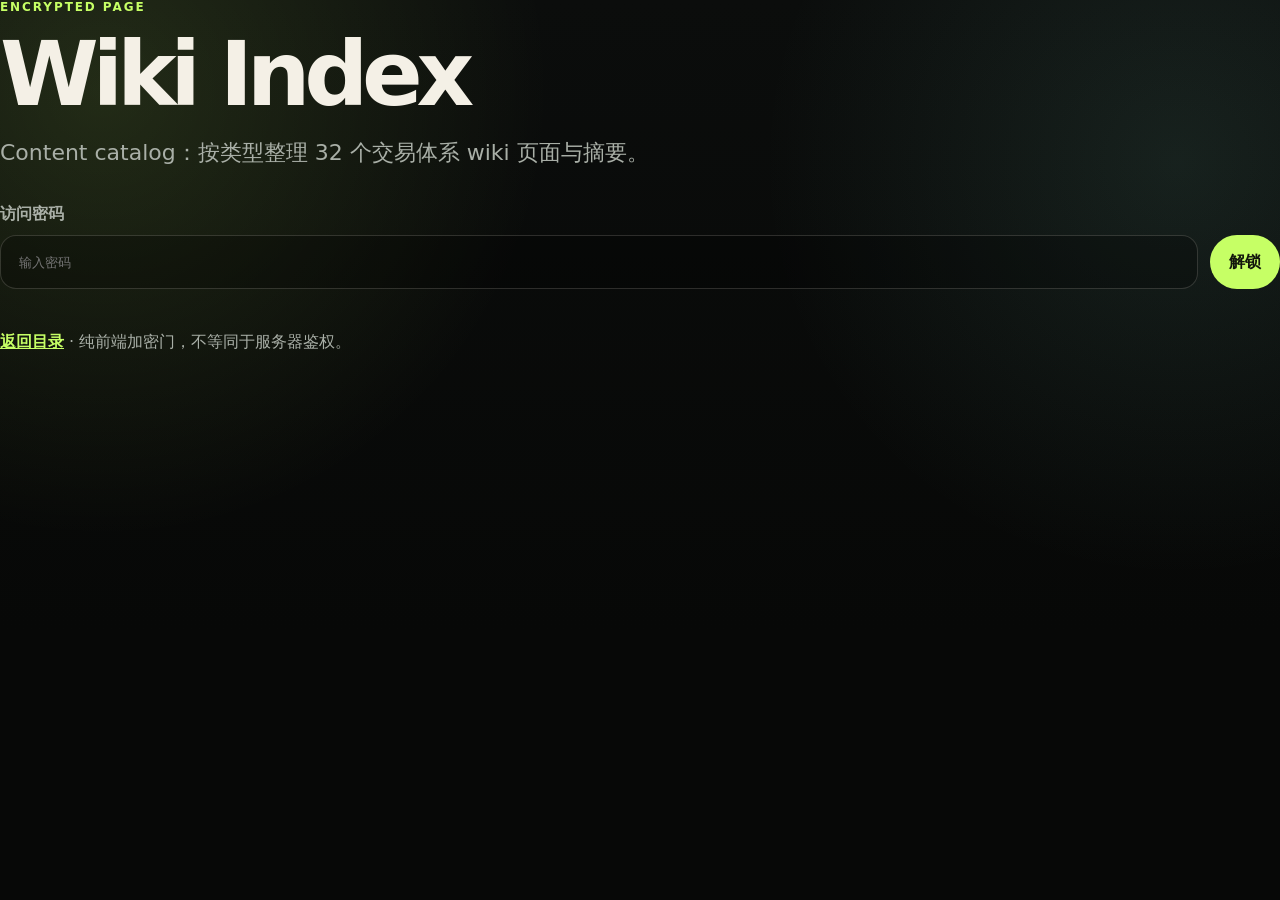
==== commit 08710e5c: "Refactor homepage with taste-skill direction" ====
--- a/pages/wiki-index/index.html
+++ b/pages/wiki-index/index.html
@@ -34,7 +34,7 @@
   </main>
 
   <script>
-    window.PROTECTED_PAYLOAD = {"version":1,"kdf":"PBKDF2","hash":"SHA-256","iterations":210000,"cipher":"AES-GCM","salt":"1JohBSkG8zJ7lgk00PRSXQ==","iv":"gT0trAdR2PcID6Qc","ciphertext":"jpMywI5+HtWrOw9c4jnhXtcYjDki2vf7MYvOyaDdwjl4UNZQUisWnq/aoc40KpkNpFhg6D2QHC43OBi3ZRyQR+OGo1i3rmnU/kJxalmSsQzluMFsVSL8VUb77vZZPgZPhhk0B1gYiwP7xbsnIAspAppXjoi1BNVEp3fgJmu/vTvbpVIZF9C9k236cJKXgMcODtk9+hK7jyW+Se/0hE3njiAIDVnv/m8bXzYaxXO5O0oXLEljugUScTrOUfEyLGUn29MSMUZPUOLtqFLT6OFoG6u8zAG/bKRz44NrTdAZBvU0eGrx3TXYb4m83VPEpOnKI9A1gKf96XEarAl+qywIPhyLd7n3JvoR4GcuKlgRabLGzqJL6jcWirGDnHYqInK415VLHF37uTIKWZ5eEsUd9pLau54nKPrVby1t440EfjGgEArkeCz+11HTa5O1pHFqoC5aM5VbmJK1iuo0YFQKBKyomczd+0PBZhj/TnTbsLtRJQP4higpbZeD2UKcw1KMx6R1FG+h1A1PZQAH8lslUN8RtlgVpwMuDTnjpK+YiFuKU1OHyzYw/xRY+AvoVtKmgA8jrAbQXISORLBF8ZRP0gFcA7qR8pCL61XcoHnCaXblugYJTGwZc67MSG9XVYdxogBSMUrjp8mJyJY7MiJvXShaHFZ27VW91g9R0rTpVBas7BJgUKAL2Yn8eGGWDoLjHlVhJkPBu/iRxjof75uSkBcwsUZqwfli1Qq6ZUiS8ykY3n0SvcE6LrcsL1NQwV1v2Le1rPejK/KWQgC6D44Zh7IQx8f6VYdjJImpYoMT3os8SFnqNYsyfkX60yO2KL9jX28LC/oJZSvTMxKMDPSUZumOhKQJZ05YP6WwEtLw6Hb0O18n6ggXTcIfwyAZvX4Ou9fpHM9UZvwWIyJ4HtC4HAOOCuJN26MIDoJw9TguKXW5FVcD4QRdLzrGg2ak8gUVR0IDfWHHh2SL+WEyfrJ8a91S6lb84TvkuL0jG32HwJChf/mSVCqeDLZTA24vTeuP2COQ2JMZbGya4WRVFI7IG7VeoOUsODkkp7YStZyNRVxxwoaaAxqoIxMGTmCtsdcb84iUw2n+TY7dLyV1s8eia5jJ/E3OcdgFVGfJoC3Db/zgwfoTqyG0SjLCBCJK9bdGAuoR40fWyS+CwyWc3UhCdSWhbqOn0J9M+/Vty02BzGNCKFtXQpl22NDW7OmD3lHDRyaQbFKuN8rmC1C2EQOzWOHj72NaWrft1r4KHY2edMx+VbuEJl0PSvLPuBPok4ul7HVQt62avarOwkEcBQvmlRiw/TVW8P9niNo9sjR4StVGEaOkNA9HfnQ+o/RZU2Vr39GTCakLJ5IJtN7ovvjUAf/cgeK469JKQIAwVIA2c5xVEpj3tZW5UH0a6kITz3nraTpN2GNAiQpKaPcyUbS3QM80aQDyKOTl/e9D9U5nUSSJjyNgDdS1hd8oa2AMDHkhzh1bQEnVcX0ATr8dcabRCcz3AYWZGZqAXQuU1kb02UOEcEYZX5oCuQcTKODM0Wtv1BgP52XdgWadijkScXmg3YBTyPj0M2w8DfWkkjW3QtUtp8qzyrstXr0rnfvYlAup/xmAt9+SdU6Kq9GkBy36MN3NiyKm3peqDADSDsLOKnWseA/PgcZEwu2wItzH1ka3CRb7xn61myrgwdJQCvN69uyReeD7zOLeOGziNvyM34v37dOtZvSec/e3H/[base64]/g5bNJlOYjWrEDcGHKtndS4fGep0bb82UoUD+13zrpPqOIUEiU91RqYzPrvMx10+Y6uCujmb3m6YoBOvTUtydD2lFeCMmxPtI7py/RQ2UXxo0IQdZpt93mz6Cf2EcW8xcjPphzh4nsJi4tLQScCOWEOdZU6lg5F4l7n4m+SkEFA08tL19NAcTQVKflMMEcpNka8RnVWIRaCiysfwLAcrDZqwZ5rquwvcr48NQeU2sJdPuPkd9z2ZRBbzN5A+zUANK5vuR9TrQzlCn3Qh30eLFpdbor0bJO/0GexRHdwJGeOYrNSvxs363raGJGjGMPng/gUTIjc6+spCwBDnQlG1673ZBkUX/i3SEk16q9LToAjryAxLjzFDCoLK1kIDaPiO2YjmZAryVeZBXgvJv8vOcOP7TM3LtHuSF2p0HuxpB6rrbwF0USqHiT2JFUNnEFhXen/nOX4Fyn/CVcXBfkS9rBlvL/70i78Zi2ZzF7k7kqaZGoIOCPlSk5MLnbv8I/MKK/uwidpHIuXOMmrie2n3G+JPaZ1oC0Ha70wGpQwuu4+twJTenBGRF1GIPjlJ8hHhVeoaXCpdwpakNHDfr4TDn43eNNVlzUdy0mGMQsSsojNPiKTSbXG4YzkxWhFKHAIPuu/jZS3oPce/WbZ4HwhJcLu1J1zDIyBHcmFOpmpZKwkWf4I8XNLc4gkZLvcSgmBQGl8ICHaZnKR18unpzC3XDQcqMw0K7xdW3amXlT3oADUGZ+/L1+U/hctDbcn5lPUZLyXKmy+qc3TmhGVxjRmjnjs8wG3ZRPs4YVevQm7AKYwoGgyKCwWNWQlGQn4AiODKpmHzr17ueQEIMrFPvc0/2fb0ISGdWS/irKokHuwwGvGwtCUF4b08A5JFQLaejV/41zDrO0spIB4Bf5rt4/mca+Hb2E9BsX6kHeJISwbKJoR6UASGfsAY7nEPUiXBYa15SdzCDPDdYfxUtF1+fJONuw6CrJKogdXi+lC3lOQIY//YzhAiLMpmH5shHNh5O6yfaY0fonfzPRtD84QyCMagKiIhp1R5/cq2/WpGBcy6KSJ6L2mVvpfw0cr9Pp0PXdwofm6GeccQiPB0mNm2KSfSTNymHL3KCyrC0NP9zUx6jNKJjPikgqAx2cMsVxjwHRBrS2rN28QbGZ7sEmegknPGOi5+SkRPTz7eu6NA/QX4QuZ2VwmivVwltoZAFFt0iUGdBk9wYzcd6rdo1J0JJ//Rp+RRUvDA1iJRYxnZyobMy4hgsNvyze526bG/[base64]/8fIKef90IOI3CgdkH0muLcNiHGGWStTi159NCdJ4ZMc7KpIM3Or3gQ766FLMTQszA/krh4it2/j1mCfH3EaS+IbHUCiyjXkhsJr7jsoLBlJMUK2YoCw7xheFUwaAB2dBza6/QEHqHyxxIModsq8QK13ecnaFyM0KyuihmS+qe6wnHYdPzUN5BZvzowDOU9v7gCeIR3ZLBEjgekiZI+yoszuGK0NOZrBxovGoGzOaEtNKUAtof4m9F5gp53ZD4xWjjdCSvfoY/fXjmCOjHmRDWb4CYJl/bZ1XHWaEUYN5GcQodxSCrWWHP6L9le+jptz4tZcrGH20zhRUtuu2GpVn4F6P7/UDxFepbkr9VgCKrnnov84fFTIELdHqDdC9tf67ZNy7Jb3fVU90qzMvmKUW2zpED/Xa1wS95NxCYNHwdb//xlGlATuE2Ls8uLK9lEuXRbQr/1bREBDH78AJDdgpwAD0B9MttxJJOlqnSUZ10KoOzAS6W5XAYCg1FkvWBgDBMbJVJnhG4uKEge+LRs/RlXUfeQ0EwOmZqgUDwSyU+w77Z3/O3mTXm7BdRjl399u9gVaiV6LQVPNGDtF7buUKR5vVpwzvjNXs+AP1gjuDtxhOicDPC86jPI3sJfbCgz9gE3DP1u9ETJ8/IDp41zCS/[base64]/k0MN1S90mJeP4LKIXw29YDI2IBWVE5SJW/IH3hMQzCQ2v+hva1kc98GXwsOlFwRuBtrXdPbKHjND7ZszJyHPKvR5G6MAFprdYi0Ofe0uFJwDzdZ+YPALCKh+PF2hQPUCF7CDMyyifOOetiBdUSNS4wEaIm6iQyoA8nSoZOYnzNsoX9I7EPKVpPCI4WX9lFcXpAfDK5QAz9pnyoNSF7jIQd2cj5L0QF/j1nNKdnoHIlv8pD+EuhiN/mCy/[base64]/hjbhtMdqTnNihGSD1b28E5ZcV71HbO6/fPp4VGxiduX8kJbQyT0K17MDPkdHzPBWUdVJDNlv63ATlCYDcNUqi4aawvYQYOy1DVFltrzGOXTln+uSDv0lUiK0PNq6LENVLALHQS3MxUMRsUEi2EpqHFgc3kef8UFDoIgpsf41XfLYQOr/D40/BbgzWdblJeg93Uu/7po23BfgtXSq4s2R8hFfnFoYshtF45w2jwZJS3SdyCieQFymyYwAm9Dl4cJbzb2ntkIULgtayREPFZdFiYNeZA1/Ei4ae3hwHdlItTyU+mhEvmoLTR5uTRP4yIC5P40n3Z/gELKdDj0sp1dUTwLa2iFWJRxu/4Y9TlyN+4Kr1dowPCsW/FP6593Wi2l6EEXo/ruLtK68d2lbm/3airJ3JmwsR3onBC7RDD2fYm8GcpSeNpDtop+yqt/Wxor4V7iRXgr1gCGtht2BtEinbGENNwBR8NqFQyJbGxGahYTHcOpvmATxOYoeS3lGrCi0Pqhj7BXMTfNYN4dkKkxm35anCqwPXrZ68JsSXvHAoonF9ZOpLf8LLnnQ/vz0w1/FulnmMqUfQgIaWpE2jvbO3VDy6ucCiXB/IaeSjjMwu+Xs88qKmwgpZ37v5x8rNjivxtIrA/uBEZxPqN82dc/hSTFMBaMdZClT2M7flrfteIC9UHLbtKZZXFZHezwckitcsFPSaUJN5djb1tyda7W4nTlsM7Gs9w1O2FGbWY0T4qVbsAGjboDBVin2S5073YAGjyEF4E6RPeQLzPI+4DPAaF3XrkhIeHZIfCHGMjHa4yGz6ynVX6qBXeBFUl+1sXaSPOOX/8uwDmsLTwDmbrh9At9rTz3HTmYYKGIKVv+urefuzomrt4nL7BJQaPXBE5Z1ApF7wVlqM03SgByhf88Xcrw58tuqBoZ/FxwczwSr8qUdi8q8FmA2RqGP3QaiL3634y+kNlwI6GbHorEAX/Rd82yCgg8tRWaS6akNkLbeM8HVIArab+emQt/B2Ge5wc2oggu1Mv3FsL5aA/PUuPnVd7MRdi1BHT4KTl5tq6h+lR27eQjUc/TZeIlkcKc2475JBKRWFmpSbUOQgwIKBEtW8ujiM+5MKTkfTL4eMHUaz29DBiOnhzZ/uXdyMzl6EU5T9R4h+fI5+4BGRsWBYS0Nb9O9o9RHkRFeVT6e7Lr2VfjuTqJkc+zaudZHkDFxFtuVxh92CEqzv9p/w1JV6mgSIKoqHMCEas3HDREXjrqLmWGgE4QnUwy1pyH11+E3nPqEOmC1QBZ2FYs58O6Zk0h6sfL47dvNB6+pK27uyEVK3u1wlD8oDXfCPn3ek7TsHiYzT10wwOcHZxuWPznqhzX5LoiYE8JdRq7a/w4w3NPCZie5FdHbHaOAAhwWHqcLiEu6oJz4UZPnXDebc8Ux8qAzlstjS/fEVzvg3QU5o94/z5vMR1KQ6ZgQNrOm1y4V0odf//QGM8VToLE5ocVrfVk9vI74+/o4K2ClvHkUR1O9eoywC81rZAgZMIwt/ANzJWeUXM9w7+bKg+1fdYFGoAhtOvLdFldyBix2Ui8TQLKHCCA6LLW5D1OuS0p1QJGBjm5N8k1DMnUtcMmtGpk/Iei98Tzwj1eSZ6d9RnDv10hiHbXBT7TZMmvsIASMRgYi6vCAD6nndaW4cI9BqJrqChyLlcu5k/FXE7Phw7WWaSwJQXmMXQYIeG7xTfA9wD5TYQxB7ujAFBp0fLLN2tQczCvNQGNmz5HcbYF/nss6qcig1TjTCE4J1oxdqOARZsykebyzawVxra9ZGhhzCogz7g8QlxyZvInQ5Bo8pj6L5dtI6glnnpU3ycJCfwJRYiDPyLpqgbfQRZvu1keytcuAsEnuPkr1olByevxCUnsi+3vZW9iAKCkdxVZND2RgND9m0fbt6MIao34ZBz+8geeGiA/[base64]/9se28T9cGGhCb1aQ0y47utdw7KtBJIyq9a/VMzXpYOny6dqaX/8u/q8jYKN3AZZRdhEoREnvrycWgminzSZqs6sk8qpDbfTFET72jGwUvGJ+uqtAvs+pOS6TsEGHua8j+tqsSYzYeeUYBdEg6qXws1zzBRLAWhT6Bf8JRnAhoJdwzdW55W8z/soL8iiFdOtRG1DIYmTFledzOe3mnY5GgVMe0dt/EAcISkjV2sPbZutlANs3PFgNzoP0XCuHZMl1JW6hC4/[base64]/P/U+oBi+yec2zjb3HX+Jx22xOqT0n/M0BqV36RsIDvufgbCNuOxqPXUNoInmi9ngMkzTksmhrRacMz+saD0EXu5ZCDG3V8+oQDgkzSpmA3VdBYB/pbXb/g3JlaGZ6/[base64]/ryBwk/KG4pmky9SBswoAfIjocbOWuPPYQPxgMjrHax6eWL+9vxhAYYnBxK0MIGwSFQw8lhFSudyUoA3ERamULm39XdrdMWeHVjvj5HhrPqMrB3CwwxwVdIpozheI7N265a+9I73BNiv0H92tHy/CO0FSFq4FoGUGf0CrSiepYNagyU9xlbFOfdTnfPRfrX1qI5cLt8UB5Uf38YCq0i9IKjaoIdMpkYa8iwJh3dhu6CKXUgeWu2VI7X1K6bq7cHvgxnAJwDlnTCj6q2gJ7BE7aNUdNE2Z2dTD8onX/[base64]/GdGbIDIXRF9DVioFisHx/UGJMVIlh03RpreQWpYv91vZWWDHvspyDsyTXbUD1szo/isVTZJOD2KQOzO1GUsfOWKiGgQCX72QjVi6ud7lUcS67Kxj4nwMQoYTnx5N7ffpt9GSOVVG0cLdP99xHra40H+YPVwFrhXc3zAqHfkr9wl9xt9LZoW0RN7uxlqYtp5ZT4w5hd0Rqz9o8v9hA2bU20hN3q03fBx+NM/R6ECHpmOwoOkl9qArATYzvQw6Mudoj9mIQ6M1uj3XER0/FQpPPOBPtAVUnzvg6fJ55U7C2CDjHvsFTsRBd4+rZzR5Hrwy2fsH1BBa4pYFUzy/i9QNQfrriohJ8xvIOnYm9ogbKi7cRWQs44JMoiT1L0afG3WIqoLyWcC/LghK1Kbkg/ntib8A/FCLAJ908IUJXRnfLtaZ6GH4cAmEnd+SSe1Nw5BhI96LaYXqwG+/xONbQmuYgGE5Sb4qcW3QBu2GUfrIH4aBOK8on0mvWncD/[base64]/EX3LnVz0eajAW1B7PTL3063gGaU1Dsd6rtY+A7MGu7kqanJkf4VmgXrcakKU6BrV0AM4FkIyS4vqwQtXIlvmIF4+0HBo9a35rHEGq2d+K73ndHwtP6E1IkzLMN5/W2Jpsn7+mlpzgXY1XMi/0czjjszBAGdeDyTKI+X+3l2qGbYe2m8YcBT6bJc9q/qJGP6s+CUXHTQOmW6xzPApxfNtmEc3HnGuZbC2P9DYLAba/bPUKXyf+OMSICEHDlqZLHLnvAheayiEi+oqqWwA2aBiAH3VNOk02+MbEuZZRA88hhnrDiOAlbPqSB85SNEhmk+d1BxPSjl+/qcPtglbT3igQgCsnsM0eTAFMvbhDiCylECOp+WtshDUzuOnz2PmnLa0akBtDny1e53Nb8f3TedsWff3LbvAyPBMcAYOM2jHHLQKajhQviYsgiQ/tHRV/uLjtGn2VFBe8optP60+0d6FLEQOcXlhTawbMfcgvC6E78kO7dQQmI1se59VvAaOH08pJoboQWnYkc4seHLJfEC1NMxCko/[base64]/Mqjf0M1FNZrJKfhLCyUNjy8u/sfS1yizqjkc7/AqKOIJfNWyJAFLhdE4AwIVdEB6tepsSiSoeZJRIZVu/Z1wcf36kj1AVN0EG41iheGE3QCCeRdR7VfHwBR/Zr5p+KQE0/sWoSBT2ykFUuLx5wn7O8WCSogjPAhlVrF5/xbssNxLVFk3YylBUhe8w0A2NWDzAbV2qsSPSJgSHQNhkjgxKHbMx9bQHbAw8r/bQzY4CSO8J5EJ76soULVGtZUlp3Jz5+zJ4zsls34Wci4fSE274JnyNxGfFmSoFWD+O0y+pzdCy11bNEHLYsvJeGqaoa4amENb/qVWqveOSTjkuEY2QlN+vGd18wOuWwO3pNXRKTbtDeLZgyD0PHU3IJa67udkASHukBLbA7OcQZlzHB/Ffy0NKw7csqltyw8ItDL9sspXCASUjcx1jqBZUPdp+o1B+azViSAnBkn/oj1gRBZijRkloJC/bDmMIqlj5OUqVRrhGpKyU5Y9Xr4/M6Eq7s0SOEY57dxPUAVK01HAslme6JiZ5K9Ya2iNJRTo6pyJK8Oep7GzXqbBkcurITGfWJlSfzWhOmTPYtRwtJpW3fhUll6bOmPfxPe7Ab74SqaiAGnHqX5BlmWXNkyWtSghMAYvJb6V/YhCd4WGOty7KJGNFzA2kVh5PB7DddugNxiX+iOt7cy1ApViBvvbtDbZfaAoMiCYtJ8+Jnah0XElr45cYHp9aKPpLUNYtqWeqCXqbhhsm9Awt2Hkm8cniRiWjXNq5MgYcBrsl/8RonGm+Xu6vpzt2tfZxfEIA9lbbXaNEeL6qccv81tuXXyTd6ddB7gT1P5cf8P54y7ny8a5H9v/eorbUwJ/IROwVXQ8AzOupPVSOAtTpcFlRMv06Zz7QKxS7j2ROGHQL/NVmtkb/8lnyqsCO0UoFXcabdQXLEB84AyIG7X++ERLmDNIt58ji7WD8DmSDmuZqj13zqRjkZX3Lnovv//VbooloeX/bi0lLiCm7VvhAw+M9CiCyu9+ISF1l3O1vORZXFVMGB6fSzuDtAerxbbgXepZc7kHCYol27iZdcV2HQyhAUZ7NIw/2a15jrRbwm1kp1GsGfiHgyKLiKMFyF1jh9r9ODStBiq4XzwW/pEuFxKBApYlbZm2NiRk3t8CGqTuCHMbk282ld9ip0yaYZJjm3VDY4aoMtFyuSCsCiFXre8QHJDPDVCLD+RmSzkY/RePO0X3lGhzPHhniCLI7bKO+0B1UWARYrZtEVgG2yq1yl2/C4Gi3ONbmQRrF4N1J+0CUPPpFjz52fAtTrNLdxvTU1AuHz4W9LwAEoFpu02huxhUkx6HwUwuayC93vsIOMjru8RhKAqTJkPO6Nu6OpeQWvfWY+jHlcnLFWpUpuGVnerOMtPWdDaY26dDPysPJ39YoOrtSHYoZWIPtt+6r+sVR+FxRdwjWk/0qqMkG/mSUKnFCtlmUIpzXlEHP9rTt/9aYw4KaDHuH6zqUNtsDe7HovOKnb5o6+hIrSvNb8ZoJqXM5PpHZwT+GDSGqxilKklDcsSZDRJliXSyfKRt4raWymVTc2pXTklm+9lOs9ku1rqYznm/M22MuT7+VjQfooC+Tk4/[base64]/76KDpvDAMkjIifBNSiKRS0V+pyXsfi5QSWddfBQ30EN2QM2fJ5LMaIUtW0uFjjLwLiAEbgZ7KQGcg2hE727nN5cnE3hwc7icb0Z/Ctps1tibrN/YKa9+8m471OHydfjWX1MompsMmDGpOfw8rU3yAM9fQ23NsK92+QdHr9vwyiOuB5lQcIfYLPaBKclk2hwvh/iSvXTQTehsOoX/jJWmEkjoV5CO4h8mJP1Wz1g44skDsHuPzhaJ/HHvcfP+k3DdwkPCIfMtm1cTnJCKipU4zeMR6WBQjTKBKPR/oujsIsCn5RPfep70IolfoDPWAq27cDr01XkHL5LK1cYYOtHL8wvA8vZeZ8yorY/74Y4JBbtROn37B+Qc8OuhV19oMqjBqxgER/0pLozhxDc/nF3/KUTeBZVpXJHgGzNtrTDp5uRWRNDaVsZ+U3GAV/kZFjUywz6GSp+cf4f5usYDO1cJRw6Zj2zWfAJaJCUMqUt0JjHlTLNWOiiUbeAN+fykaT5Ts8B9FsUl1zn4gu0HZZsiwvM78G/xZh+ICvvAeIZlW6C732dUXbXj2trfIn2tcvDkvAhrz0K3f+Idi2B2740uNT7BE8a5VYyPAmJLs1D3fQJ/2VPTYawe5xbawxzTbCPtWoweQT7aT5OBgvv+xmmKDLbTw61tIf2puUrBrLK2Y2a2sayLZeO4rE1e075o9/+MHlvCv07yZUnmhZ4yyC+SlG1dpc3NLbLpg36UTDtLJalMqdxYatQJnSm+qb3QltOJGthhxrOLbFxO2FIHqwAjWITU0ASQbnp6OiqlpSmBBUW6xldEtlKkA7ixTndXSw+6HardnY4rNd401e1k5np8rviy6dasbu/cDkL07z1ngxvjioMMOKSDiwO8eNF5IUrzrHfWF68Kt+m7ILrVQWb91frjSz/asukj5Cp3YgD4dWV+WoVcMk8+JBJ6Qk0N6eeWulYRz1tt6eXnb1gvUfDBhrc4Ol6WzuBfzSA3pW33CUs6/gWf+UW7/RTUSPzWbbAwmUVqPf8sQu5Gs/7l8MgPZ2YQw7xGAeFFw9noP6+LJ8JC9N7VT8tiG5moY47Rb0eTlU2BUMotrrFnXLbZltiRnLiTdRqX72b4i2zG9sbs4JsNA9VshCy0TYR2zZjC2nrToEKOax2/hwArL3N3MYwMZIGowmJfkY6i3Sf9lp4Y6rsFZe2F/0AmQYxkRn7WIJmazRP/1ZdANLD/x6EwoEzC6Z7Z+4s8oGzVuDavt3i2xWBHFrk2cAYowZbNOZsmerLrfmoR4P9oAhZN7Fd8j1dI9VZsXnyXiz+npyH2nqymOMjpFbo8AgdWVWA3lN0gqg/wvts2fBreYm740W+HDQahJHUu8aq6mshXiLU7aAFUn2rrvbKfae/MKg4EGEIrQyeorOIVyhgEvj2ErWyHhxliVlaAMgRNsMsyoms5WIOcEO1K+37SPFNrYlVDrQU8JNhxaM0cRsSH1DGEOSfYKdIDzJverHRtSWPyA4ax+aC9XXgMZ7O93Fv6TYmqTMDhg8/ylyECfDJZylnj2x5eHxLEp1JmGgl4EOP6qJZ6uJjYupQGr+JgqNlkkoiAsYKI+ukaZAEuKfH9Zo4Hbqh78d1UyPnqb0QorDpF0L9JCebxnKVPDMgPfV6TkMP43mpe/vtd/J2+CNy8CXvtlcD54m65pzz5cNMftkUUTq8918fEIgykWcf+JpriGC7heuzsaU/nfv6qUy9DkB0IPwp44gscAWi5i+8D83JhsgmpMT+coWYcClsZUHheY2B7zILFlJlm/rBn3T2uRcKeyMBOaRWQmwTuKnNAmF1M8VtSpLEsXxOrPG0Ngz102xaTK+PgE62knmQJjo1Vz5O0fA1Hr7mx8MVTdhAIXU/9/Bra0PyXOL5HqHznNa/YV/qw7aRpX8rtmU0zk8DX+ecY+0/fDCRa/OXeBl1hhA9kCU3MQCgNCQAyHIDFixqVck1mzPaJ+lxBPw2+ZtZYMDt5q60bi/fV9N6uiT9mdpXlKn8Xz+U9Ah9cJaG93t36gVSGLSZHQTrqNb/C/[base64]/FPSSiUwHkrPEAaWmLV1HREowkEPoW+QqqSGx13dbPJK6duPny7q2pU9u7JusdlG6V+WEYk/ZFEqWOFavDZ0OLRQINDwLXqbKyVASCGBZpN8Ru6qJV9Q4y1tNO5ATDA8oMjLAWhbrko2GDMI/Q9DvdsU2ZERYrY87IX0mLhRwTBzEYDuF0Vit3E//k7XhdYDSEdGnjUCIOkADWPxhfks90YRElAgvTt0Yd3k1zSmBNtXlShmKFklpEaS4/mQO/iHk1cLudAOQ6J6WSpV3sp7WrAN8YtsjpZNyk/l0Lfhf2q4jzxe83fjp68XU0CVzoPv2HJY6WevXmsgoYMpYHmZvwZgGI3DztY5capuC2MRfDE9/dXxig67e8yUkzb6vjAnMG7xg3gDMusCsgqss6C/BF0sqZvl+U0dai+/9v53w4YlEwk6YKsoPAiBUD2Y+ywmNxvKMGnDg1Ii2NL0/Yx5A8JBZTT8fMVUuUjRVarVQuDyTLRqODDE94Nel3UnV2M7yl4ATSgKTqHuXgL9KvQw6SiVnI+teH3gnSuoXFJ/Pd5kFGY9kT3J1v8Yy50eMIA+rnoUbMim7G74DP0AlSDMiFPTPED6CfkTZks3GS2PgabjqRjEghyMvfLRtbNXEN3y/GIBtgPHvYs8rXZzOcetgYNAbONhYRCG6IKhLQo1rFxUCTsPpJ7I1kmAGooynLzHHPS77KxdAQZoqwPS2zO1UM+wew4oo+MqJHYtTFcMV1Q9nwpKdlsT0W1YEG5WIJGRJbOplv4b0f8Ozk9QbJeo/HF4qY181CfvFLVOysojuXZtK8uMyTPNPRySTflzRkRdZdMhXlzxm4Re39HZU6VyzJ0XYsy+IbJ8cxvpZMfGF4yCF5MApvHK1kn/nKmhroE++crnGszb99e6goJca7sSXo4k7OoDRTmmNRxbh8mZMBwdUF+zvIHAjYTJj5h4OBwK5ZG4AgZkCv7tV2usB4zpOP/+yifgrilAOX3oDfbewvof9TFamtGVs6lclHe2w97jK9I+EcSn/DePAm4APAbgoi9a3Kyb9wy4QyPHOwDZZGYBQ4UJbDJhdunNjuJN4pVLS9T2BHxtPd9F6uQUXWADxY5ds2mjzQ+MKuhp7Wsnt5v8GxoKSVmrQ/GDxragIYltuQMMIkzdLmGKFrCwtn9N6JAJtL8vGZiN77x6a/E0Uj/2P/kvPw6Cz1BuR8DMvVLerkTDoZNN6xZMgTKdn0JpgTCPQNVnOfag8Mmw76jP9IHxvKl2WwO44quqJhCpwRSj6rIRAGbMbII1VruhpLkxbhT7TnCP3+HweTnVEuZ/RIKes21+NitIxcKJW27kyOg1as/AQImlXhHRvkJB2hDHgPWZNsxIobbcpIbUd3fg/ReE7I7AvcfoTGl1lkc+N10AYK+G7JqexkmMcn51x3dfs2OTHGFE1sWo+yGeAhFd7mvh9InGydBkDVrbRJnyJco1s2wyWKWAgW73odGUydn0t+ceP/Y1KzmZqR40KFOSYbI9s23btOktbGRarDp0E5Q2lRmHcND2wz1tJmsz1MjTJH1Mn/KVErGx1kYNzRJd4KjF0TMkrPpb38KgWNP97xp8lnuZWsopOW0nqoV5/H4yx1FgUJsoA+x1faccmVzdGn7Mk1KRcmAa+gyZcI03leZ1SPH2yl+Bi4R+NW2OkR3ePoPC3uoCJZP5qp831IVlsbAkTUc80LIfogKCtSWv7t1+YcaMB2JuKSZNvCXI9qYpyHO1jjjZEHpdHV6KUle8iWqlPR/qpnuTl4uhPE8TrsoAMDm0IcQXw8qIV7bBypGcvvtV5EHZvPNHAQv/0dJyQsLPJrg7WDpeE7uM09loT2U2QUduy5MDdL/XQYItFLsBZ0pgKCr8tSuZ+lDzVbh/hgZe5hkmUD4/BPOvDAv/7V08KDbY3iMfaRYJXjDF6TDFYvIdfcwreDEIv9MLu2PXB6ACS8KIpEL6i9A22HleD0tic4wuucHHFXjVVbj/9nVwnlw5xxJeq84u5IRSXpSLB3fvU8ZFtGH5ozv/BVbzbmdTw0iQiSRfzL2sqVEHNAx41f3k7G3LkfT6jo/HQr1PEbezu21E+9vLam5vETRJrun0xlFR0iF/qp8zegNynn3EWnHVWWQ6iLbLkE4EFcjRL9VNZiYZibczINIooNwinEScYtY5173d4XycxwPa69vPAzOzY8p3BRumJ0h9jzaVaEDw5owSWMowO5c7KCLkg4pGty9AihkOuI8kSVQ/bmVF0+rcxvdJGkdVCM3AKlV+uJ8rmjaYGSzznybrPRn3+ABKW6nuldL1HP0SnPgdZo52j4I7Ukd99nmZbPsR6+4BHvHdjoUHtghxrj1tnJH+tT3MN34S7xkUbIKgyiDvWaPecwbzmcrDp/QnpW1/t/EzxckFG17ml4vuWEB5kg8A9cbm/ie2ceKA46vI1blXwMDYbMlFOGDeWUQ+86FR5IPFwDm0BcboQHOAW5E2Fd3Tvi7JMAL2nppgFqM1Qp9LBIm1m9OCo1iEITJGLEmqIbxazhQIvXAHQA2TL4l5SnuI6PutMCbMU3QoMUqH0ahlaVVwLfzlgiRt/Q48mVBR2ZJC/DjY7778yD13DI5mF5T5h7dq5LeIUL2UoELRlaX2c/sThkanTb4jTxNQSSmqjYyktw+64qFjbLc4l18yJvnbJiRhwKEJzeq0Tc8EPsg/gdtLWEBB1O/IW8ucZQoh/5uhJQdgAqpWZAE4c+OKAjRvW2JGmaEqSy3C6vbiUBa4Ga6+EJJG364wDcls8Plmi95nbHbNl93HDWbjDeCzwKhzlr39aeOVp/h4vdoiNAIwsLG8np0upkWTSqczJjGcC3ADLT5SXi3+ObTsYUUFFj9xf4mB9nCB7y7KhPDIQKbH6QNaX0eEbPVDDGkcQgWZhkeD4JYvasTslkMDJl1EBgE8FVphYjp4VHUkXqtfrWJu7U2OnfFucQGfYelTHrpOhQrYH29QT2RuxDt9YpG4KEqI9CR/ipx3aZCbAwekEd+tg8hn3/q1cRg1uemRYTGQ2vVNOfQvFVSUi+1qbvzEic59mSKy5EJInd9LCANbHL1xACAjrhGocr4m0Z2EvzuMSLxnlVdMdS9Ric6YcPP5K33elmPxqdu2gIAoTGRdf4kZoL4/8JC8FdpJFmeaQuvlnyeJuUdZUxFXFAoDbo7Ev4ZwbD6ZFgOUlyk7l9JGgTWDGR7/a+OGJ6ybSs2RlsaBltOhFOTLhqkQYvBnFwCt2/1ijpXHFse6wCxf6Lc3SWgl5VRk0z1BjveqvRHxOplP8LV9mPY9sOwGgLGCTOJ5OtVQ7+vB8hbx3Vc5dnKEdMEzNueP1pVczTrK8rokMDhydEn4I+5+63sUBZKd7s8aNx2H14qEAFN73I7ieNUmtPgogORvWlB2aTCsX9GN7lT8MZFwqKB1/xMHWIgYYtb7yxVVaN5M8l7afFkoaN2qnroDDbzCzzHJShoNM+KpWZJLrF97dqJpHXQKyYMlZD2+8QcQagrdrki6kmLn/dU0s0dHvMQA4gCISN/32c2+HLrA+fb5mFKOL++bL/8Nfwhpv6i/++PB+skk6RTRbchDRUg4IQtr9KZD2gcVWXB5jrZ9XfkCQRab2TfFENeghUZmlt3FjrekTiQqZjxVgA3pNh4qgK1zFqvPtajB5D+Qv/NKB068EB63BPYrkelkl5leQYYKd3KGh0q5IhgH42bG3dNuAaSxIh4y9zI7yhkaYkj5qwiAH8Va/idNF/[base64]/i+KKOZ9uEKCmavvMST7lLaVPELJAEd7hRK+YIqUt/gPcetEqZ0aCwuUFcZeH+/eyzfwlCZxY+w+J7JYJP+RdpIEuUXXnquNPKsiGHH40qDdpb5QokApsxXkKO7W6m0/QP21cDsNcz19RJQ6j0mA5wTdfK2yAY4idi5ufXCGjdrQCWDL3IdN8+vZNso6jdxVO7hLcw+3WkK+zIiOQwB4cJ/iMF4dTCw5lhWrbG4Z/rq00I3rqwuMR+9CbUx865V9jClbGnyNw9OcqOpRS9u6z0gSvtxvx+LyE/vFRvh/yNYQZNEd1HFthXAat7HHqkgE4FWP37eR424i3KzhIkgDiOXuLw2BPhhhRlbxGo1k0YBtG1aAdSP/6svDR5vGaOZBqG6gs8WQKb/nXryTWRHxiYnrs71MKVkhN44kb/l6HvVdt5r5S4C9EQ9kRW18ouU5ITUuppHqci1fSZzurZd7agK0cMA5CQAdIKb0BApBamWRfhmkwSq66vRygemkJEnaZIYaUZ+v5u5xxP7R8CVik4uUiafgEraVOy53f5ILJmrr02clMKT45RF14OBTWpMraqYsZEYPmHS9+4E9TlOhfI7j1/5JOwkZcS6avQJfjJqPuawEYl+ecdCvMxNv202na0+xQgibot8rsAqkkRDdQXrQ/Ojpq/[base64]/9hoasygoo6n5tpEsjsDTRNGhd9U30cpKYcXUQE/7pxq+d/jkU30bNg+hbw3Mb/G9Tx+UjvS6O1gmInNCn4ZXei9Ul6kxOBOqMGcxhGP8Usk85CCoGlwOg+4ZemH8+yJJ+Xl/3MJCEeNhaI7kBShHuaRwdScAu6PhHgdFT2ycapGfZa4CsL3ffj/WdlB2o4AHMZFhUXg399swrVLK49pEw3bxlZ4bkiEBT0qHi/diOtJVSvFTNYhht4BvHL9E8xgerrOMenAxMc+3lPLJ6Pn+/NO5/Mm6tTEAEZKtY2lvIy3Er0gbNNlBLyKIdwPth9ao9MsN9NWj4ZxpKoPc5btGmPhQ9/FLKKbpZdvrLQlH2CI2H1tFeZLM+5iGfI2sXDS6L+orAjTt6mQGHIezQbyvxdfaAQQHPOpA6c9QOm+TBcvUeKftnpwSelkbt3vNbdwAeG7FkVvHvKjP9qka8hmU7s0UokQmPBpNM7TWpY/o1G+and3e3N9EMSyHuYArf5Y+XImvHFuSDguQXXYUbiA5HpZ9xp3TI85F7qAFIgKQ8qtOYJd7twIigOFlaaBQxy+X1iNCUvxLsTeZo3MbdLVw9G1BOigETN18gRa3spfKD2Mu2A6XCt3my/QV+3F+/cd0tyPiKGOp9+gN4GRMQ7UgvS03OATIC8/xFs5emEx18COgYxKArIDne4u++IqOAKkf4WulCkrOr9tpHtO22yMIKlxl8HsHXrBWAZ4VzsFYx7mJXj1QicJE8yPnNxn7zZj4obF5MBv8z98YN5aHjXTCNhr/kper8w73M5vUmJmYc+pJOFMQcoNCghFiMls9eixIU2m03yoIVZUKOLg/3Lsx+nelroDXQibid4OavEdwPrj/xdlv6XhdNEW2vizeB8usDZTJ0Cq0watQWrx/qgAS0M0L1vO7fxWMs7dQLV7XR4SIwF1KpN6PIAVirCfzAGLwOoiAg2NOWBrwP+VSV3cUk3YjliQ4SSIPqwrLAlb8ArS5tphT3hCOgTsojLKQW8NrRSSq5ZcE/fkEP/PenrKYSVkc2ucZB4zs6QIzHZejSAPK9QdvH/Dw5x+AnZvL+2OZdiA0b3uMRgVESgduRwFaANWBUQMNRYMXV4kMC6ZxQK6NWSBOrqG8zluAI2eG+kp7iIOA5vo161J5vZrLHUfVSzjva96/OQZUlZ0twdBUQ5C4kKnlx4UeUlz9oV7jaKdPr4mZHX/bbRNiZIsFj6sdMDT8dmO4WQK/yp2qn7oFQPx/DrKsD3uQcu5O0M0QIub+fBDqYXgReDxqD6raiA3hE3t4i7BMpHoitaEYF4p4zoFCzi2z3KbRkQecOKGBbPjV8mVoe4Zw0jHLluMHrmCHxQj3ZH0FFG8JTbH3+Cal+aKD8Tfr/OlV53cYeCl8jwBCytE+3bBLoLZmvlmA/Vz3TD45lgtr+o6Q105s5RpOHaHL5zqFiOGiFftliPpAoEF+5clATDI084APVHyR0ETU/eTND33heJRO7ODtLYcj1goakmVNuVrnfdZCuhxyt9xfWVDGIwqBD3bkoDwQ/HiVgPxC6G5zFtHOExSiMSm4VlI+5kDxq4Rd0o3dtYgWiEMZD0e9B3NTYrQ4JwIXzFNQSW3B3rOxTG5p9DTjurscjTOUy/MPTfWyu408x39clSdXDChFVho7ZWbhMMan3pP9RtiY1riVf0w707NUhTq/kfkx3f4mootRMGX4k0S1pB57M1nQjZ7fp1XpCDPE51uNNjQglYw+ttocLdZ5Ko4OdDvLCYn76xuhZ6GgHxCjKQTjpH9PxUFf/36JfRi/ZxX5f8FHMlv+jQJAB/85Mcc9NCV0rmJAfsendR9F6hoiO5uceyXiAhUoCMdwwqqXex1/ESyBz71B6O9k4HmDpy4gKd0yCzJWZfk49/P9shgqzaEHJcl9X9zF6ycrULFQyCyLlOb2KSpyrLdMjHCm/oslKV7rGIlZtRu3C4nQU7ihiJpjxomf4oICxUNS7ICjn7atJS430tMoA0ppMYKvS7sw/SluNXA7c15RJd0Xffo12fdx89KqI47PetQo+T7Cd+aIYlvF3aYFMMldQiDcDIo6yDu+L+CgvHOtgwsxB52gy9ejEzs9u9UdaC58+zaVjLdXI8UibCwOrlpueZLb2ebWtgIR8E566B9Nol9HfXVTvQMxDkmxrMUsvPLhPT/w74TGdCJn18uu/MJ0JWMhiMzc4dDfrEJnPwBZOhsZzvtXdW0fKjwWrwdE650ow4ECOsOZMNH8PAr/5ni2krAIHxRdLE+8PXTiZLqil1w0b1JJ5so7lqx75kXo5SVD78Jmxvq7iQYL0vAYS8qw0HFcjR/m2va7V3UhmbINEhv/mfPRc1l9s38T8vErUZiK5ogstIVdqgIrrXf5zvsvvX4LJ3VQGU0cY9JLjiOLBj5HI1l5AwQGW2wus1s9zic/hmsk///AVRqkPRqZWntwfS1CLMlkSVBWERAt7JYKqyomGDXtHpm7dY6xyhjbo7WzZ4nJ0quJaUx08/DkaSFq+vZUd2xzWUYkAAextFi65wFiVg67ORVhd+yLkpdT1QJASK3m/[base64]//EPMfr9STC21MP+o7qpsH0lRhk7RqOxGUaHDmK98/eTpMzzPxJcCSwdlWumLHa2ikp+C56OAQ75WJgfSokkUoYC5DdNEX8vJrzVqD6XVW9PNgJ6ApXsBCOQ6JTWKUaK0DKjUopi/78/DxRhrKCOpPsYJIZ22QZA4KlIyFroxNOnLCYtrrJrWf7OIJBL4YTyrT4APQee9LjXQJV//rVn8kuMcnVtyYGnYCfHmdhJ6uoOvRfmty/Tamk0r4p5xiebibl0NhoVhHPCAq6M0dQ9DHup1/[base64]/[base64]/bg39yxFU+E1/mKBqk7rxhqKtdXHe0HPfOPKhquX6TMyRAez9G8xHr95vOUnpESy8yRKTog7gnQOs8+lAefMESWOMfk2xoCH+loEfkI3qek6RU1otvj6oszfZUPf+CIiMVQ1RDqTWw4eyeYCPQt1XL4ky+9bUq+tJSPDoeiMC7ynXMe6xUVUIT0Rq6XG92T5tQrmlABUiZVsH4f/HqGIfl76GLhHN2ygtnwtks2/flq236zb7sCR3J7C09gKQfHg4L8FVQH8isqCrxe4AeodRet0Rcmdpg3C5IEgcd2bGqiwZkqW4Zbxe7S6d7oj/2J1CZOT3gQ5FwfLAdK6eExd5kHC9+KGegh6YKK6PlypTtcuM1vxPWKZhuF7GVjHgBU8x9r1SHY9sFh9VUNw8L2hHlj3GvkVLswRRCGP3HygaVXUsPOFRY0xUY0mXP5yomnYl9NO/vCpx9gRiCs1ZYu3dxbCo9T6EuGjCkYkP1G1tw2uV2tF01rYc9A0IHG40Jr4qzH6mFSmH3UirOtUMfaEbKzchVeoeEo6uLmrqbeUwTvVV0XNxw4VCRBHdQJ5VmND7dRfQCy5HKJdh2GjMALxIinPxTRiERYs/GVNnJGAMzx0n83OVC23+OuEye9pQtMbEOh4FXH9wB3mOAE4TtOBg4AKMkZCgMFoCT223VpvHP+pu0hPfOUy5GzpBjXOAdPHewrQxVwLUrlqrz9klSStOINiPJNluMg6Z2FQ84ruZdFtoNDxvioG1k+GuUI/Ib1hK8v2HMhqu3BWChObQaxbtMYPdz8gB0K3luYp5lK5dopTW3XFHxQjX53vBSk9GQ6KsyVDZ0S2Ts3vHGCQkju9t7ztHvFO/JvsDgTTf4FBz3qjeRXbZoHLb0w8hU7sjbBiSc0m/04B8bpeAhcUqWJKkvo6nju2/52ELUI++PIbeRnCUldnrNvurA"};
+    window.PROTECTED_PAYLOAD = {"version":1,"kdf":"PBKDF2","hash":"SHA-256","iterations":210000,"cipher":"AES-GCM","salt":"tUYlOBXZNPYo3ILSbjdE9Q==","iv":"OQd1WzJof7IpUiR2","ciphertext":"Dj8Zz5u3yNHVS0j0k+CPq6Z6sCRCil2Zf7yBw2axYNwaqbFdGwVpa1ApXTCsY4rvrH+xeXcd5ToAIOQXWIu9QdVTB00+EVpWCdgtPye1kZFZr50O7wzH7RtJ1RkvV5SaIdARRelJJsXaQH/S+/Q01v7F0PoOLnihFvsEWlq3Xl3DQGfQrROMRiSfCcsuTsb3VOv/nJxN29hoCTIdgkX6GBTb4bcjIieTuAPQOs6eIYqP0KVKmAAOBlqdGU1gdol14dESQ1gFcO470XcEPtD43LBninvokdVip2s52rHDeuipuhO4fdgvwuYHOUmF6MMNNhUeGG44bHM9rU25BQ3QbjJg+ay1u+Z0hHZpc71Ap3/VGaXiQxMosHVxN5TeK7TGfZkWpDt+aEXIZwYIMslBQYlr5yiFWBAKZ91pvjf60ohXVnRAhc+ZxtL92brcfs+IM94pucKLgpOSy9B6Q8i9BJhDQsyYp3lMcTwcrW6WRVF90rMhj32sZZtUj/ZchtgH4EFOiiaAlNcuV40QNsENMWMa9X+i8pNKMBrul9bK16cH/PxQtUncdvJLaDlJTjWHAlmCBLC+5poh8DKZ7+t18oejRD14kUHs2rPdFpwvYykUH3YfFOwbArIhxlTEiVC9Xzt10HqdmQFV1A7GlnelodppiZPhWD62c9q/lEYpEjQf3uQEYjegRrbmEES5bXp74HHZH3LW340jQD/kl0VX7k1BCcBru2Nv3nNvB4O7Gq5psCMkxhKh52Jj11Kvt2inHOjQfyZ753bjyG/wc87qtizX1/XwABjbVr3qTT/8tqPOu9t3XSihX8+cK2P20xq6c5l6BmArAymo1veVjExK3iPukb+6BR3/7mey7jAeW7E9bTtpLENp2+nr4Yt37nmhYCv759fo0vLzQ6Eotf9JCoakqjMK+WZ0DWv1w/YxdFQFJ0E89dUYA12JSYDJxK3VAu6VqxJTYJz6TYu4tO4H3n8hd+05dOos9o10lYY+p4eO/7Hf2V1GTwdVZtWTc+G1qrinuE+2fNbW1oadqsxtlTWs4mNlN3KZGUmjK5olEuBzXnzcwfh63NkESVNhEHSIA49088L6catwbb+Zll/4AApbds9Bgfl+8Ed9hvQMYdEVmdfvtOHggd+YKdL1q+9L8CHlu9H9rWMa3UdlkuOf/Ah6EglMd3vDJAwEWFe+S/PlIEhVQCQw34NLUeirYkSN2rOxWXWyOV/mKYabz0s1LrlvV4M1A5oYGiSNg1HwQDGlJOtJfcbd3QLa9vXeQIjEJS4voj3emW0hLYU5Jd0Rey7plXY9xr91n3sUi7wdctMwabHuRMr3jIUvtW/dyN9B+eP4tzRA2Ty4V0GFFRdxvNKgjigiLNfc7EclVGFVM7C2qPDMnjac3S89Yk0C6lnHOakI1NOcAcSfJoL/RGhQxHjdyalB3hYZByWEKc0uHtQZBVVW3hL5X1KZbTkZk7M2+0+k9PL0P7xk00s7ercayB2L5EAtuK6MuyT2hU9fbKTqNvxCCPD9oBcZzJQ3cr53Qv27xZ2U7p9JCfAbFgere56CGk2EgzqcgLMO73LNT3yUPpcjLL5igjK96c6vi0089VXbz+MByLc7f/xb5q+/wr+qYOgcW8YGYaatwq1q0BdHkmDbfXD/mokeZbfwPj9PrwbZXnNOSSuYzSNFeuPVwwmL3QiI+Fyhw8t2VoxA2AQT0WOe3kE7K/MhpA44EEB1c78kV4sVdnEFhXxWlMkrmsupMHh5Fo83Os3kbqMfgG2Q8roZVYUHjNEgr4Rn6kI5dmAGKK0j7Njo5C3VzIT4c9MEjo6c7bWDy7swEQZU/Qyv/CwM6sOebg9Gzb8FJ9BHmho5CUYofiY1gw0Jw8guVUDLWjSBV7h1QGpp8yX0tojAUH+TKN9WYffb2/yXuJq2Fp0W1QdJlTyKhA0PR53KdYVkxlMbHrOYOl5/UIDpN2Q7ckNB1JUCNGWXlvOumSxkQAlztLgKqR+CsIcAlZ90RGEC9a84zEVajZJ1k2OXNjCZ2Ts8aqVaCDByjz9/MTI9nQFw+NWEsg+7q08B8AIdJ8ey08/F3pkA52Mkx6lDPktiU32enBTG6F4iCvUKnWyKgVjZ4nW/qq/j/0A/YJGJaJZ+1bgD4IS3ET58BU6WpAKU4hc3m8q6oYGIQCBsgiTVCJd5RCCx2jNW8IBQezLeqEEZweOeWgdwPbN++XrPC+KEld6lJ7je5K9/R8uaiRWHj+k/60EhjmsHKEsw5D545fuvVzCeHArSV1CVNYtXWXwmVhkEzSeGAlTeRD3j+2bF4PfEmJIqCKl1+fEFybYotsyB34gmsj+vvCjqHZ2C/EI+a7PIM1lVD5IpAf55OtHwMtyo+nKvQVY7Qj5KgzN5J5b/A7Vh0/P5sQi+WYhNAJJ2nNJ59jHL/ZqrL2xd3cnx24HjQMcWjSDPhBuE08jnauUFHim3etB5yzxvZzAOxk6Q1JfP+jWrHgc125T9T0jnZvLQV2U+zx1I+jsAGxDPFoxfHIbUdFspwuTe49FcPTVAPH3Zz7lbyEYHwCHiGPEPLUCXw6QtoxJkwWrjIzswIOeAiYl3KeSIZPbqCmGiNnIPE2sSv/VQ0oHFgqtHsFgcVo1ksNs8MmFHWChwt5S0hTXBKrKgIqudD0gX8Vp07Jaqqh0w2llKdgWJjPydeicrkJJ4G6xYlFS6fzS3I9q8LpW9s4XjipfWfahzk+PzqhDagQhyMAL69wy3eVCHyR46wQbrWtYkbpXtG57I/5bMVfx5l641ZIN0aGNjYa2ZY3agOfdy5qdjRLUCw3TkXe2/qf+sc7pf2MXUBIB9cCYVHSlTwIpEUeiZ7J7BEICbjKx0oK//9lx4mdcEbL9K66/ApM0qHnwveLS+e2az0hGPsdppNEVyz1I1EBbWRKKKA7m0Ea0dDLnXcFLSMHwgEG+m3vsYXndealdWe50W+fah6xaw3iLbQQnlbbLlUVtsncjaRpkZHUx+UzvTDyBLCPPkpt6N6X01RCP+9IqjaXd0VcQXXXC0y+qSPKFpmZdjRcWnW7ZB5Y/5IgtjFh6KC2Azv2XyZplx4SHEOq5w5K7Mvi67+C9savK2OQGg2WbofNp7Kk/Gy/iKGgW/3JOw26qYoMCoMwroyqFrR5/T6ArngHhZIqVSnOmvM4NWLUR9U9AUVg8nZQ9l3esC2KBFCjjCfRaZL5vLTb5cBZDzmtSb70Cy+6pKxZOGhHp/kmi9VHBFYALaTctVaA8OZz3Td82Xn0zbsczCrM0AAv6l2aIBHP3pnNLgHyb4wWvoUJwOtdfS8SWRIAIqxEuUqGzKswzVU1u8BINaIs+Dbl+qAfjEaq1VMD1pKEGGH8lXuqbPBKx/MKMCftOH/VcOznIK3yaE3fdP7X94yFXp5y6/GQn6oilP0QYXddW7YHal+H/F6TsCexUkXBKWy9pC7CJia/avZMCkOepKCo96FSJOAHA0Y9MBo2gRu93BaMqQhxG3V+wgqESbDovNZCRjCb6E+/wtKBT3aXTl7Nmc9WPs9Dv3SvWo1n+MB77T5HqxL5r7TyxWxk/[base64]/YsKRok8WmZrCT9EqPHxAvqLY4SzjVKEh/qocLtUtOn19aslowC5zCldp/Q+boFw0y1r4zKcFXY+xe1Ge9T2bQTk5tEBc+9xbbL/mAEdr89DKJmU6Zrx93b8dOHiU5LiPWfixQzwD8PxKg3VK9FWroFx5iwhpCaDCXbaAxsoTRfBkV8zAqYcA0R25OZABJCOsly/Do40xbM3Y0v+K3gN5gh6d4z+nwncmRgqOl/JpW5Oehjxc9yDgKwga2ttLW17ch/FWmG7+kgH2VXFRPoFj3fF0Sh3to2KyAoELGCkMvxMhNFXBE/l1WrGm1z7D67WfuB3tpf9c1W4764HVW+UGR1nmJHV3+fgtb6XykoRpx66ZPXDnznwuVrZPEqkuDPhAxLwVxwDbuFgBBNVA3rhO6wydhjIwPgJ603x3WVrK/7DPQAop/MM4eZ75RIQVSRA5YW6IuxKKxzenk+IobAWuOU/CnPJHflT6i5sRP+sC0LlrfSpQhh1jMBzfywZVTQtu9Hch98G/Agj6RXWshYu9g5vBQVGCXcUU/wjLWaEmf0Oos1EVqaBM/[base64]/QVER5U3XPfFVfEx2mGjPOu5EyAGmA4obgDxAKekjrqSh/SIyYVx+Yp53fgzMBeuhpYK4Az7twtQsRl9ug033dvSqJ3MaSA32VydWAYyZirqcB1QE8NaLSjlAK1031BANPArh6F23zAjVlz3Y41zFSe+8IIN3LUygH/Qhc0q/[base64]/OOcuUmpyzYSTP+veo/Qp7KTS+k0UCxshlkQp+4tHaxuKQdNsHkXXseDfUbpBGWVb+4D0H70nQ2U/pyE7ZEM42N/BU4WzuAXavgEIYb56TVncRae9olnWdbsfdTf8Sib3SVBv5oepymDkqf8jLYCHvAKvStW7ChhGJNItKEmnTSgt+P1QmvcCBbNcu0g3d/OfgqJJmrVHZDUeW9EVZYZtqwS1Dvnj8KCU0PXVenvEV5t73nDSI+NUzz28aSsNGCShAdF/1s6UZ1wlrSctUvQFjM9DEAhkDRcFEJgYmWnprPKGkGFmfFu6KKAKXMDum5Mr5TlMpWH2ZXRvRp0dchLfGnLD+kuTQP4gBM/5T/Xp4obP3p9KgQbK9+Qr+bDYfJ40kwui3sLzuY7hx1aZz66VSkM3L2NYDFYT5U8ntok5sObAV/IXsq2DzEfB6m6NOA7fy3yZSW5VLAJwKrWqAH4YEtBX2hLSzvA9lRLMhe11I5qs2g1KEuvMI337YhilVLcNgfXW7f9PnqfiY+HDqplqqXEyMMmfEXucD4XvcoWFW25Szpm3vIZ+0eOw2wfwTZMM3biLGBQYeyywyiMrz/FFUVneo0cQWr5kmWsZQKz35P2ewVz1NrymFlLuMzgi+3PYG6O92haltVgy+WPpFPAlB6zJnQ0YCXvj/5L1DNTGuQQKxUF8S9T9H+QESZKIUZh8hp8bFonhRTAbtbdEDIvdZOWY+OQP4Kk1zC5KxiEpJub77nIfRvhxH8h66OqSX6JSXPCsY/sWYl2MiycCyL5g441j1lrRbEZyNUwDBVfCmZK3/xVxeasIumQ7elhY0Mf4pl7OzUYHSU9nGvwi6OJg5/K05yKf3Wi1CVnxjhPxY1WzAboBGYRs2qdvJgslIdSBSBV4H5TmRhMoAautO37k1q5qikBcMDBa1/voleQqBxRZSXyj9bzJaUOPxfSNQ2sjRavVtTqnn5LDDX4dh8h/e+oInsP8e0BnGKtgflogjrk97MZmAAw2QCdPEmTxS2KSbEe0Na0Q14sZyarM5j2btHwwOelXnRnQjI2lfNHkGgHTt4aNeqM7/28iYpqkgTS3wp2lQo4+theIJWd46Lj6F89zlKpA4VIEMdGQYDm16DbU0rGWNMhi357Xsq40ILHmPw71qnEw/+WfrdvypWYz3JgKGc36FxoX0ZoH453yD8H4MnmSZTxo8IpubUsPZI3jE5EoI68Od2i800lJBpHONS/7qKV44zBzZt6KqMz6UmWtGzK4GGVV60FZzVy7EOwVwDafJ2/McDGPx3YngO6nZAp5dY+sCpx3dx1pvqsvnIhUHpmu+m27d9bEeB1NBHGWfyEqhDaZ95leZNsIoWSO8niwOw/hZPrgv7VX/rtaw7Ab5cOicJkrJEaFokp+N1XaG+5bElNo+w/[base64]/uee+3OO/Sxd+YlcrzH2gXsERkY8FATppWaaMZAYJ1H49nsmYI7OHkcE5D2R0lF3FbcAFp99yEiQp4VeKFB3Mi5lIkM0DxkE3FjNWqCd/bMt5v0P5W3Ne0f70FtSKP9DstOqCxylKe5alUHg+CW5CYzuo08WfqeaUIKWn6+f+j1rh9Gpv3EnZWom8zZYiyVXeAVjfKd+1n2jcpOi6HDroLPc7f2a4bs74xaoKc6I7D3KK5o7Qc/WbIJUAOQMCWIB9wVGbE01rOFHHdoWSI566mzzik9bdHjkLhYNQgRHfXukS/p3E6tt6xrOTTF1YBUpSbVRPlzRnAHNuqZny2Y2gw36n3ShU9HHtEJdNXvEQyznz++d+SzuLDatNBhLc7BFmz+RFR+2nYHxiAj/XkJ0XQGCJ0WXsFSvLMAr2tUwano3LBrJ2w5rG00D3+BAF78YHFq/ztNVSZn6oibgbzVkBxX2DnDpAItnZUux3MsopBOmcH/fozHZwUFJa1NjTvqmkLmcuT9PjDmltsSdQz3BpfXSNyvPNyVSO8xXM73jRBHb7+/TUsXX21JUPccAVWMNxuExt/Tbp/R2UYRimiZ/8fO4joPUXGitMCVkA1pDwRKlXZ8osrOjEE0U8bnDUmU/ZYa7kb3J+ktxBLM7f6ah4TDUHFbFYq3V/TM6HqQNzw/KeD11sRwi7gN0SJ2v1n1s/7/tfAljF+pssyo0O46wrW7JrDJyHYLM9Qz8uQb0p2oD3t++IfPB7+LckB+untLUOJ5Q0qntI4zN4IPvCDPJkInWqizUEnBGV9TPzDjkwH9+dtOS9nX/U3m0jcT5U9u9zsCrge1QRq5+r3tx24zpAcRR5XjqRX99Qs7SQcz2z+6CMvKVZYWiQ/cxCMTZvz614ofL9xc9QmqOHJPhEXuhh4zszyq5zyhhrRWquiF34ZKz8dN++WmR83UIJj8FA2EFxPJ97xjkztnnqe+r1yX2JqEKF50XDNRX1zJCH9mCvBL3lTiUGt4pMkhAcftQ5r0PZqaE5ll+kNZLETNtPAB1FTu6UGddFQ/[base64]/A+4VDzenPl1rR0lA5Xi1ij6FjrKoVS57toRpL7+UHzxzCvES8Zg2MJ0qByOE7ixLZ8fAUZL9TDBcyMzcqviZfw+EtttHJe8i5Ykb9QV4Pfi/jMBkD/CfvJ0bVuW7S338FpvLqxiBwwcW2Y9CYXAre+P39Hh3KifRzRk6eV0EzZkskIm7wXIsTt1sxkaE+bfA5CfagDiB8/Ch4I9dz5MSYpAY59vbvsmVAOd+I2+o2mqb1z8uO5MDfAMiChWLsuJHERdRXKmOfpEqwczLueZQ8AlYPv3+NLu/wXNMXZYQ/YogCaC877YzTkfEQTkRvXIVWod72xpYZxQEtDK7m2GSmnLifKIzf4olW47W5QoxB3VhPIYGCWzZAXi2Wwt0pCA0lpwCGWEGMpJ5fU8UKUTv8zEh8/zfdKc7W4haB1Ofj34UMAYle8Gub4UOxPK3NphzGMyGOFAgG63YruAjml4CSyyWgWAlw2sw7TYxBXY7um7kuOT6GSHRgpUCpoLSoRzcdkrGe+wpX7sXe16auVktWA+Mb9n26h3m8WW1z5EGL+XDGaS9giaYiWHL5E1d/pf1GZy722X8wQqouEGOhaC6oJAOmJKGuVuZXsb7EDVrId4WejGhqrTOI57SASxRm80FB9c8EGHegzsldIbln11QryKq6IPbehpE1Mp26tnHviD+PaBIDwxA1bLiaqsiRh0/fz9BKi3XHoZBsuYf8mZXBPk72Wnrvfut+sSdMUbwbU/gJFI0fr6/bmR73V6pJXN6F10rlXc8DKTkiPQMBmB7ZyAT2B/3T0kziA6QVTf+AjsPS+9WYN3K/+NGfoH53p4U/4YcjY8Anri4lE3eiterV5A5TZhXk9aNxcLOXgICxOGTYPLhM341nP7a4MUo+xkozfPacIKflfA1xAdJJM5mvjKLtqCYJv4PAWf5AV7WnsabhDGLrARjz/JAaB0QYtR5y0Wvc0AIPETcAvgFoLsWNB4dqK+987zA0zOVfKUR/Rul9OwRMQk9CQgZuv8zKleqZUlyJXEbIE/tA9VlsUy1sl5QmTY+JZKOw/JEjfGbKr5/XYsiVwlpr+OsQCCXq0AIQ0iCgLtipOoe9LdilB6EyN1wJ3EcSGwX2zGl0VZZd56CChFWz6cydVTp0FEVsOjV9Y7opcU5Xi/0kPF50Sh4lfoOeXKnyrRJXMOuZnnR144wqqRx8tbatOQlrB2oj3Qlyf2eQpFsox/fImc1egO18sGXksM2WhiaWFzqWTnB04K9GLfZR9o4mR7GE6W/Hbz+32B6V8q44RZO8aDcUXs3c83scBPAbD7c2VYWDKv+69l82fT0GZqMmekw9EI0CAaGhdhjBdwWjqy9kIdVAbyaraqaUoNxPRNSKtTvPcLvM9UIk1RS0/TFwtJDsgkMsC44mlOlTe/Rq5B3rd0fUvoSSqClYVjfzvSAa6U2bbNcFkkYmNu7O3KVUkuxlNEgZtZwgfz2F+XDA9eQjnGS4X0QU5oiZHIoqG57sKE0BhrDYGeZQuiGSXX5aTNicKY7mtkXBEeYreg48slIHGtuZ0Y1oxgdC9P4Zipd23o/Y9gTNWwWF2PC5biDs1qhvwn5lEoZVilOBnqK5YvcfV91S6kUpXUrz13W1qM+5XkfVGMAAPN660HH/IK2ZigFTxoFR/mU3lxyqk7mXJvPcbpkfGvvu8iLkA9/tDGr2MAKgjPjVeM5AEWuTigc+QVkjkgRe8FqmOPnjp44S3Y1BbxO22dqPyVcuLoJpbzMsIcC2LsWIw/wQyUUGsXBl/w9PVO3UIAeO33GG9aPSAbE4K5DPTvXPzQj6oBaYYDo6AlGStsLTrk8yaRlGBnUqfq/+GT2urdlLu2QfXHhly0d1/SYiFlzdZZDJEe+sOJVeyG/dEZ4c0TRAMiAY7FCXSad4PQrWKV/9q0+7zu5wgZl5TidLGDy+m4wrRqcywW4wR5g2mmE+h/cK1MEAmRgC9ok+s0ZjaRQKol9xQH4mp/feYC2ajSN8XTgDo/z3HzmoeBHj2SZc319bV1mRy/F7wjzn9KRe/co3UMXazT59G+niG2qmZPcGj58nuJY7nwJQy4Q0hXft1XprPUxAvIzKexET0JRpQGkwTv/qymAtKgms1Sn9qtcVI/HOMbqlEjkFOh/RHDE+nCpdiw8+YJuVrbc6avAlZQ124KMWI81w/CH5KZQ8xHMxrZtNAAcVvBgSVYVbSblvkC/Cd3eNVzg3nltbtUqNbCBvWueP88jPHmmrtsjHKzNb7f04bzPoa9D5wb300pCCCImwGE910qvfuOmW7bFKAFAN7lWJPnvEZJuQGY84urdDb2S2VDB5hpoYwGI6CEgxRmP/hGboQAKO1F6BAxZpMiQGijRQsIot3lc+vxpIZmmledPmWZLNaarqZKTujXtqUSdI3URv1zVGssLuftvhBA+em7ywRFfB2W7EhKxjHvLWWff2UsuOx0PyZUCJNJbeTJTYjF+MD/IN5nClaocUZ/sBHn1d2HgGBG/TSeBsi/I4UrQiaz0A/Lz5f3JEH87kpxP1T36Dxn3LqGjQ50SfmXcNXSdRQyR2ClMunnqnhq1MIZfpnRVBTP/CQB2y4CX4QfhfHZgcBOOGpn8EP4HqNq5LGreUM+azKdj9lIoRaz6TNChGc4L6Uszyxb+BhLLM3B8630o3E6JvUWOYTMXoclz4XdTwNeees6aRUOii3X7vm34bOWr0i/UbaHimSGvPAmZ+QmUDzI9fGaPjERibs7NNf8OL75IXycVUUzWeVAzGiWrkWcsdiMeOiBId6or+J8yyJHRmGaerHEPFAIOFAc/ucSQAhx6wrJXOow+ea2PU9kwEbcMpPZB7kTJuqwDy/TNrL4RQOQIPEmT8FP5V4ix9XODCqLJh2hAVzpTTYJpZOYztEMXhmPzgqtXXNX/bdjGTnsZ8FatSeanwOHloPg/F2kdzddY5Dshox5jMRVm4jQyumSnKpGBhgi/r//LBpVFZ5eXrqvUdZmokF+pN3fgGs9Z+ujoYBj6v7ho8J5b7MK043XsNszVZ0BywTzE+mfe1LKSnHhLZ8Y9XL12MNXO3un6NiYVB9fRDKH0E/h7Zqac83PPhC8KXO4Lva4Ohiu3Q5FDaA30kPYXLAsnwCu5EDiN0IXks7lgztI6hpfG7NxmFwqqC1qWanYPmnSPVWUp7Bdd6PLMP527uVmMN3U3JsCpTB95HmPFP78GdB8ZMnGql2gyQ3xn06BZC2TY0HkYoADOqke9cXBttgSXPH+r26ZAYyFvMq5H/opDzoDm4Sq6BGWRax1beJIrxFeip+OFAjONE1xvKf+UkDvxeV0W7GQbFgt+VYDEU6/Z9He3oT9vVSRakOeOc9DVcJJehs3zzxRkb07+zoQ9kLWvWmXKtslULmfEy/g5zsLP5gtyuqJFMwlmG3fw1uiwXUDQWdCMikmKKfgO5cnWUQqgHMJEhdFY8ro6MraXr3+YQSO5xBv6Y2npWZshOYFiCeULagAdd6pUCWu/6wDnKJniM4kMn9hj4l3SWSCco1zddyIWTi85STGmUU8sisp2E23mnQfOoOXJwHjSv8N5STnNjKER31zDFOiFSjTiDE873SnP1HhB1HxnDzKYEQcHNpO9c+XUN19UuoCY/N0Qdsii8qHHrFVjWSVfi1t7oTIQCVMRm45Ys5jFyQUCpbEhxPOa6UEQAw1IRDEiJ1cEf4u8RqaEPDePG9nnQbgHv/DfBVwAzHeCJ5BQ5vi2vcCaY5pcot53tJwe70I2DlWG4AMjpOpMmH/Yg+TBFLM+KftcI06INwD4Qb1Q5DOwBldUVCwsYTuydB70EzEqwIcLy5STbEF/+TLO1LvSYVWGUhEowFivasIEviBPofA1/BGlBNVUyt6QJ38d4UH1d35Yp1+OdqxBqHxHYp+0KD9iYc9Cp9wojnyBrnzURXNjFxTdKI4c4h1Hk4zTWBIvKdR/2FfqnYo9HPhxDuJYAqxfcsjHS0U2TEun0fxiY0qRnsKB/1r+E2j9Jbw3Mx2DahIxbCI+PFRI1g9+TQTQJA9t31W/6wrianAXpuF/NypQ4o99u2BdQmSpiqhs8g+v+8CTKSnoY07a0KUJp0+Cx7kbnE+rDAnTOQlTRCDc1nxG1/dvUxjG0rwhBquJB7YxEF9K3FeMKQy05aM/[base64]/7LmBfjPJ055LO1zHSdG6SihuGrCgnBgfWE15zhOf14udVXGu4Z2ZjgKxV03yz3RFx93stl6qJWtlvA9rhdLZ4uwtvU1wsT07kXDR26Nk2Q0InrGJWh6lWCQKov3CvGl7N6W5oqzkUgiuU2th2q8uPIGZOdq67QFOCezsT70j+RXx8KUhk71Aog/Ez3jqBOSWYQR70nqC2fs2iEzmrRlww7+IQdJ0MnGepjiFclZoIIq/lP+P12UsAK0uR5cCQTE04DIsnhSD8fazJAhVz2HA/q2FWkKk6KPAXQH1w1LKWuY/9V2qBwDtqHIMFFzVDLXcxxifPJBQfx1ggYy8BajoIhtwdClsFAbnDVgrB2iKmFuwplW1VDVQiJbB5t9Pk6qLC7oI19trchP+iGUVM1kA/gE0a9YFp0JqxpUhUJvaqed+DJd0OQcTDoAEfZ1dGj8a4fu4//tVDSC5AwGY7hfpNcqwvkROIQzeth+fktUg5BylAPbFOV5OoFWf/i2fIpOx/cSV5vPgX1ZqPEvvQYwUNxdnxQt+rWk0kgEbzhfpQ+S0Jx0Pc9JkFBjFvJcA4pzTHS6QRaHO1wNLeUbKxA5m0OMxNtFU/dko09OlrnkpNcIUYLwoDaIowvy8v1/Ss6P/dmpR1uy/bR2eACpmWsMoIcyYlLJftSCPWZQNPn03K/sZq/2Vvvx4oc8rAsQFQq5v2K1QBzlYGb2FoWuCEUESBwjiRbmJ7AVcdITSYDsxCHB8pQBp/CbIiSZ49BFWCkwVvHyWNl5QYw9D9cO5R3y4ZgGP75TAd8rFMTGBFZbovaIHyvpx0US6PKoyilcHQJUloyJK5VMNSUT++peYFzVbhT4Y3bQRlnjma86phG9vMqtumHBmyrtIsWfM0lHBiAZYFqLz7mVzebLWw7R3M4pZSoEWvD1FergWY3Vho8Tp65zw9bAUpHFujq/ZGgVMviGxKPpNzYU8itgKeH1sOKlCqPDaYSGncpXBwu/kQ3kjMZo03t6FF5dYxFVlE0i9rl8pAElVVURiVr+C+NoznnuJSyrWzogn7HyTcGfKtHh07TCZOyupoL/DjWlnrsDebdrWZxemChxyX95Fi4xe5PM3kt6yRimFW+ssVjguFdwuIqMweBuZv+h+lrvTFT9FGlwteIOSnE3GJ/3xMQjcGawpduQ3DfbkYx3WdOQwLLjC+mfc1ODG7OgJ5hkBBXxYQ7BwrxGz83vAXdEdF87QMbVpbpGsh5NtJtk0QSpN8ZOBJ3Omo8reyajmMGSMSr+YbryetlsFopcnds6XdAt9oUzj5EaCQ5VZbCmtpXFEtwcivyIgTQ2aYZltiB/ZyrHUqjvHP9xGmApKPFIXsSXChbVABiSIJivY6jjH4WWNqPjII206qGz/o+/J4mGIQmmMVunf6NfuOu9vl6tnGEKnZmiok/CKAORRM7gzAcA9+v0bvq5+izz8dhD/bBbLkvDT5BPXzpymqVAk0kTzNzcF79VBXVisoPeXiseTJo5QIhv+nDjUn7dJfKsNVrd+q0FmuGEF310DNmzCW6C4/[base64]/lxNxfHZvsqpXgYPZzSk8Cgc7RaqGnvrjsAPjotCygE5tkh2/RmhSCWGp+RsdyGR1rG0ffBJVUDwO/9KPFdMrOOdT0X/Dlqzl5SVtDKdf1cvSJqZlN0+DkeiNC8OAnMaW/3PcLqU6RzoOjWJETFouGDmumMJglMl8WpaX1uWCJ9T11nbJgrOvcNyOfIx1LTBJQJV/23QhLXW2z5vaeLb4InPO7T9L2BVzQTjKR0GyF3A4soTw11v2XjJrkVcdBh2zJMp74OUQXbH2oPBzcc/lUbJfmmc061rxxCP0ecB5NE6R+gbhG07grOnuo7/rleEvb/KCm67VtPsfJtlcd+UPYNHdnbETiUKwk1zoL+ij8kp7Zh3QeNPCn/tIU1RxN6OzPmK3s9u9rdn4wY6qYRTh/VOhILZdox/+qdYGyRc9bxprpxm1dh34LnFWMygKg6NaHYxmXC3vjXXXaPRv29D3Px6s+v+L0+5dtx2382RoG3HDx8PuB6GHoWYNUkg9kLEmyQGeaH/sQa80VJEFEWuzrHEZw6iudfZK/YRpGsU62hXdS7dEMyuVh//15neoVorK55xAFxtNb4NmuqZ56SfZETAiSFquQqdGJ/[base64]/NnqkeOQLzC7c1q0dZfdTZP7LXx0aOmG7mSXB5IUXZcHR1c1ZNOZJDzEPFnIudm/UD/NmyNrBryKaqr3Jq5zrSQv/uBlrXpYgILtprcKnZUKIPHWPSru3gsBqH+CWnVTp1eFyArIiR8WrWW2tq6DF/fwwHQmdmF6UJGG8Aq6nbiS6QXjwGlhvWJg/MHashggp/FCOOqkbhXeCAv4FESi6P5QhhW2VI6JKzxVx8NeLzNqOmMyISIVtraaKiWSeBRoXhQAvndIUmQZJA8yVilnFSV3V5uHQZ4iBiNfzDVLWrayMi1lL2Q1ygOtZdPMWh9JAUOu8ujeTwar2APPZXhTgHxb90DrIVEm0jHTJLlcoC+AINVtNpRt/GvXpoAj3Djw8vTyISmPnw9ubqZJ9c6wz1s0eI//AIzHeYqgVGlrRfzl7LwBGpFkaNJHZdcBDioWNFVyczzhkPAruonbuCR9vIDPRcTnfKzMK9w/zqr5XlfRP9xkkwE48Xy5CrdZ7rmXLg/weTT1VgbiWn+bBRxwP9UOAxWvylWeOBdquANNsl6XTphMYb223Kxo6+yyzQxNBeMQvMxBJkyVFmvhbq/pGjw53GhPDp8h/5upnXonZV9KQ24L3ojg2481aUkr8Bs8thSj52KaaHodhCBBsZsqZt2BB2UzGgVFGkK2xINX9e1oIU43aEEixx5jQzCds18xN2Htw10V5JE2z7QCgbSxcQwZmL/9A3ecBdIFehW7chcdG0Mfk/XAQ3TX9AxgdknWHf7ztt7yURqdzMrm8/RG4U9lkdjGCZh906AzGmcCGiUSrFc9vfdymcvobz25swLmlmh3t/F0WqTh0rmUEyMt54kEmCB3HJw8OXNC4g0X4L+EAdJGpbdNdBHs89asv52vKP1HnMwqqQVNGec/IfGvePnC7Z7z2/BqPc4NZ9nVDEHC+3q0opqStgA+c7xM7cppx8dqIaWfrw/OP2StREhRkk7dQZl2+JQAA8nkSLYhadZX5HeU9HtPJfAswUY2Oo693rv0+LxESmT7ljAuKmVhml8YFX88+LVFsho0Y6uvP+l5pKveJUS2440hSH02DDJ6adI4S6H5JtfLM51lJ0hYWiNnYzG5feMHfZLxhfls0lL4BJt2hBK/6bBzY/8DyxfY87JroYUPXqQid9T8TKOfOU6rvz9oVOexSukDDpunH7l7r4Y5FnBdH7f6RZN/t7/aYnObyyuDIZLRCvzSvzbZf9Rh29ubvvRX3Be19uQuVLyp5EmIPgfCJUIuJ5JPXv301cym2GtoWeeUZPXIYPajn60xdwitAW0Cd66cCtU6bBWydM/ANz5OM/pZ3CqveY0a5yJBhM4sivhptqXB1MeD2HFpobyfHy44+rfgpngoWYUnpuMtg/hvz50mlYhuMxqnZfGEbEj2/RjRNQqjWEJGCKWnaaBlaNqr1BR3cJ5oEhUhOw2cRey9UEdw3PEhKLQXP+rmyCu79fspckCdQDJ0N5mQuZrngAs/CikDIAVMd2r3c0yNcClyxIx7/PJemX3RRRhN23Z0ZG4ty804SgUFlz0Q6r0504ckNFKtKC9AwNCVQsO5CtFeRncuEJPms2pMS50wtTX1kKfJt1j9jG7LyKnVq8r1u4uhQUKH4hzu/aB9s/aE5sAvqNI6HNZAuUo+kxPVP2JOXGFNwmRaJOH7Fq13KctiLs6k8tKK6vY4zbBopoFte0rGHFB2sxmdnB83Q6E89Hdqn/dqiUc8Ksez9DcD2ySqZEkyIeXSRaGdQ2IoZQNz58WrrGrws+u2FPpISUAVjMETGxYSbQd8B18jRSO1Zlj1+wAytQAK8Z0pQrtRvADpwcAmmIU3Qt7CooHM5u06UaQWxb60bJKP/sRFInn8wg/e73y7IGZrDmwk1Mpa24xuUVDGxXf900Nf7tClZF6O7tvhuCyy/jmjWfIG/dSBAhczWTL0EXwp4UOY4r+jD61zmEZNqAoMhaHhO0s5I7HIFaG0jaxbxV92BBVRAm7DmVG31VqV7LBZE4vIIX+q1McZh9wlzt8AHwAPaEBEeRNFlJfvfuMhWbm7E/+qPfSZEFpmkh9XtwFMBNF04tdFgSFfehRX31KOWbLG8eNHp3JsnNCp8p4xuZFa8rzr4OyQd6eWD728oL5/0Q/aFbXqezVQqokFf7UQi4exrS+Fg6wEioppsv/b+PSJ+gmjOBOuKxAOhfA4fCvVR4BefBfEuWSSA20XBILBQr5wwzvD1qx1y67AfWitaelM72vbTs93uAsqNL49pUwGcii6QY+VdU025kodF/nhHG/lztC7oSllD057mtLTM7IM6vktb3oj2eKi1OEnNZRMCT2B2QndRirn7J6wCnA9ROf5SdRLgprFnIDoDAdCy6Y5eAmRRwniIQwiMKaJDlgCmeLl70XL/0dnsLNFuaL9niS4or7DUec7ZPLxRlV2UYlTY2MxuqC/UKbINFTJdvZ5BFKuu84MTw4nyX1FJKVQkTWdWjNnC2FkpFF7oPSOKpS1BPWq8XRJ+ZAlmrNIOA3orGK4WdIDQtpKP/zi+qGLhTk7CnVXEB5RM06HD20CuKaO4VJhQ2ZkzT/v/YcskEUwv5eDUmCk7dTqagB0U8MIapgMG8dbn0bLn1rlDmnueauOllKBFBErzCU5RZOYUsraTXOt8PCsUeyMzPgHcdxJhW/Z3kfwcDmn5Oe7FVdglBzBNt6kq0De9doErlDzDS3qDohyLjC/DrqI1rhnuGINIMjKex+zvZBZBBYo/CEoJiqLI9W5O4l8/[base64]/Tg/ldyDSJRbbHKcUB9ZdckDHH8LO/MscSLpAYAmlnva93v+YdApV6kF2TQE9EFoG81wh4fI/2N6vu/oGAjP2tVSN45vYG80cfrHWoruOGNRwqxj6oqhgdXVXFZQktStCYp1zWA2zJR/9Wjh/JNBcSS8b/Tfh0CsdwA8JrKvaL43HJmdxtaQJgXQ50FxTQGiT87ii8P16EiapPTaH10N/GEXGZIv1uA5uORX3o3OboZSmHtld4x6aPw1AjAw5S4/wlCD4gl4dUWWAo4zURmyMv2Cch6/9Tt39OS0qh1eyyTBV2t6UL9aCYQYZEfpEaGxOJqlDJFdcICwK5dNX4cqJeOPd3SvR0zXZUqlMY0DNwuuynSrQYg7sVhsP2gdvFnATPyduLDcu1Q30HGVE1bM5diyUXJLksaXHMm2nDimA+aBz/dO+ywKdy7LmpHVcVZQpfBDf/hEBcgcty9CODdZEQghCbeHlapmVMeeUxcfEgV9QVRIp/xm3+p8JjbWeFs6/EW3/SQyE8pJwZGcRL/nXrSuUxtYOwZzqQD58j1m8nIVtQyu0IbVfliA/sPq6oJBY0FOAo8H2W2MJgjOUjHdQWNu6ihWVCvWK/[base64]/nsCKYyx4SK8B5L9Mm5V1uuYI+3MOGOjmqxl/sqhxIPuAMdHAUPluLG/[base64]/HRGQ2pvtdDo+vTNhEF0S3yxCQ1tfHoH2UwYrp7nnynbqZS4UACe/6uYRzG2eQ9ygFrHQh4PmjizDq6AANPB5TyRveHCmMzCYti5eqx0RCnCMWxsumvM1t/fG+W04m4Xul0qQQysgaoT7ge2sAFskVVbZ4DWbIX64Od3GIt85y0I/HFz4nc60PZW5olXofSaAWefqxgiZ4FG3sD0uuhA0REz5hrMeQYiLNJ1W/5l4qpIKytb4PZpfvjywRL1tYwSu/kkbziu4V1B5faDIdgvCghu1s/c7+Eig3tZwWIj/C9FgT4t7Fs291TrtRLbXpnvKDWdzsmriAx8BQvMCiUqYP4AGlENh8/u7tAKdFHVyWDe4BmEcXcXV+blSQamzoQC231bfXZ9f+D6Q56YwtkHOsbfFidVYOJjU9eIJwsRPzSWOWtq/eRcuS/L4NLNewqdXWCYSUQrXDg+cEaZ1bzn1qkfrvLDTVyNen0mWTE+dOrQm4EmZNe96/rlhfdfdBOOCwYXpjJ4i6fyxviSp5yVyIiJcFYKeNG8hBswry+upaaGN6WUjUTza+p34M6GVDQXxDOoFbaFk3XcKeWg27tZDy2pbZjLoRgnAwPTRjQyfypExs7x33Z/5esekHeyI05OllWl1BZ86LqNsRs1ctZK7+kba/V0W/KU7Ixyz1IhN7GeyuEc+aRpvyW34S7bcjrT5uU+b77GNBZVJjMsyr3FoO7DB07+D+U5l7g5k0CQWSgRIwOn+wIXWaoHG87jAWQx32AN+Pb6VU0hiw4wDPN5x/[base64]/kzJ+xBuu2b8LJB/fRdEeja8dSPt+Bw2l3DpKX53CsNVy5U1FegdjDMr0wDk4vsy7Jh5QDkcWwcCfVem4Mt2PTEzLY5HaWLzetRURiW97TJ/EAnPc/UsBEkR97P1LHS0+Qh4dwzHwbGqV6JQwHi2vFZsBwCqCx9WD72+ZiyfpznTDnuVU7Uf15s4shAJeArQypeWxjNgo6z5tGzf0KIFXSGnCGjP9YIwlfDuI9ZUD+5AHNFIoEHjq5s5Ea042LFOdFJ37YKPTOmJercSaNJ3Uc9KSgYb4+k9fsSPWi/L1J42UdGgla+Gp+tE9kS3gqBRGwm2CWBF7j8SUxEoQ98+Qlscd19MuBb/jK/H5ABDF1O7/UFgFbxE4mnCESllQ1KxOQqBsghKIFERdsV/DgLBlZ+GfzCPfrlzS8uGddu4nCII/jZm5+9sOhz9h/fz6eKs/YadxHtK5FNp63zkQjt6+b39+1q1xbU3HV4xMak76viWiqSEl6QSfK6WJAPmGCuUCUKLjgBsoguUDQarN+3GsAd9C94WRM8cmoxx6PleCSbISTHPb1Xf+l/mLzoLk6OOiinTOfU/BXwDLx5BIK0TS4mdpt8eJAk/+aOAySp2ywYuYVKw7v/M/SvZ4oTxGDb+VaNPPQAeRGDx7ZsXBUIrl0noM8bdTi9HOcbKvgd530OlyKGtRmsLip1qvwxpEE0jR8uWcjmRbX0NhIg7beCGXFpcPP+jFnOmv974akDDlzDPX4Fax1jYNL9VGVaUKIl840b8DT+7wFW4O4U/yVtKQPyvXjBfvoDEwKOwA6RJle3XRD/wpoYKHRJCFhafyokkKCSxWodAhXkxAA0WWvXTdYZhBp2nAFdB4xcPU5BboDHby0qV8i1xnoUv7HuXo9hjteYLNu0qsvblSPQne7lAMX8RjF+5lLstv32FHY/6X3qAkyxVTA6O5yr07IQmFPBhdA+YBZ58b7kAnXszseBfYej/+wH73R5YbbCbhnok8t88JGjom/upy1G4qMN5mkaUfjw02qFMxVT1XP1lFNmy2fGQsS41icX5BqbPvGtwq44az8bhh/Q0/RnEQZcW7nhiS0uAJf+oZIrH0yS5D5idf06yPplxBuqACFsw/VtpYdYya4HBmL0YbAw3/MpZsVlHM0pxK+PLWY9ZhLiC5RFioa8OZv1hCnqVfgvmvvG58jdVYgFvm6SIkonlOTFiHFu674hDXNfEa2/IyhZw5iGpnd5Sn2NZCJWGZjp3wL8TxmZkWb6LYbaDoz5jXeHNL2KhIV4kHdCeAV4Ea55XwOZLWQdGYeEbjKzy5Gl/qNCvxYag6L6VqGkMM7zSREBD5k8lJbY17qCF0QcqlnHLCN0fJO1UfM4+J80vhb/[base64]/1rOURbHsCUqcrE0nwNGZ/3jzu9rpvvRyMGL6jU04VbwXKKYZodbnw0tcySwiYGEb/23B/AjwxRr263d+dct/6f92gNPlmMA1RjBnFzU8IHqKSu4Zh3xXk5B4TtT/wmizMDSZxBqAL9dUgtvVbe+mwz/[base64]/RSMiGXguecLtmkpQPFY1ip4VPlqoQtoTWCqZ0XBGXu2+oTbG5pEt6CPxgYLCjB3SF7XG4FUfqYBWSdC5WIU3n4Iv5ARuX2q62+1thNt8S0cWqPgaARlxE76AiNvXJHG/sWzrZQN1gk3icjah3GHvEUTSUd3o1/WOTLCzdLrVUNVqqDRCN6Z0TDGrEU0VQZ5d/+EhucX0cE9lN8sywRJv21reKYEkMqw/+s5kl2UxKd4NmDYNFZBHc9zN+HR26L6TRq3adh7jOpfDIThNtxtXbjcGBbLDRA3clNIfk+/U0kvRUwkQz3vTWDdgAOToPRQhqxcVaY00FcOdUYFBOJ/EIjdER725w+uHFw+xJozzMBNnDPoDn5N2RcTxqpWK2OybBPtXzWBYWluc1GPy3oVSGqeCnj9P2qNIL9d7SArHKaBdWG9YaH6ytaqbVnpGFWP1Tb3T2VyMUTYiAaQ+aXFo+0oALbUherebgZz97HidHkUtChGj8l4xbdW0gMMmWq8hv+cpDK89vh61bE/puBf9anT865uYbWAtOpIB138DSTqHmJuuS33bQsD5OI8OeTLJkyE8bwc1SnWPNaaiNpFB7lvmCGt8Zzn15rAg5uCOcQOEVw1oWIywUdero4xbCHUsyOjWv/mVo58CsqSpWy/[base64]/k1MFBUkoIYL/5CssfL5IazgcotbvPICIPy+Ed6Hv3flZT2bkW7bjX/Dx7V/iU7OEffNcWPefnm4nNhLT/zTMt/njQQ13ufCL7s7qNyEgRlQuOjonivRKR5ZQK5VfQxutwyjEod/xEh7Livd3LGp+Lbrv3SGN91YEKMpamd9zpUigtDFQkI9+hT1VQ4e4YHXhKbNV3GW7L+ieCTSGZlIaPTuAVx5ze4UOjixSqC8jwZqb4jlDEm1OBtkYmof/Q4Ri9h/gWc/Fjp0n864R6wXrYdfphKHtL/QwWlLc9ggPDzKRuj7f1Ix79/Pa4IjeP1pHobwVHCkguPKj7rmUcreYaQjU4TBMFO+DWqmCVDnKFMEfveCD6Jj9WXqg/TR4zNVLFJCxnOt5/JcXcj6gLhxlIZn+9ndSzkDtt34d149g"};
   </script>
   <script src="../../page-unlock.js"></script>
 </body>
--- a/styles.css
+++ b/styles.css
@@ -1,142 +1,116 @@
 :root {
   color-scheme: dark;
-  --bg: #08111f;
-  --panel: rgba(255, 255, 255, 0.08);
-  --panel-strong: rgba(255, 255, 255, 0.12);
-  --text: #f4f7fb;
-  --muted: #a9b6c8;
-  --brand: #74f0d4;
-  --brand-2: #8ba7ff;
-  --border: rgba(255, 255, 255, 0.16);
+  --bg: #0b0d0c;
+  --bg-2: #121613;
+  --panel: rgba(242, 239, 229, 0.075);
+  --panel-strong: rgba(242, 239, 229, 0.13);
+  --text: #f4f0e6;
+  --muted: #a9afa7;
+  --faint: #72786f;
+  --line: rgba(244, 240, 230, 0.16);
+  --accent: #c6ff65;
+  --accent-2: #8be0c6;
+  --danger: #ff9aa8;
 }
 
 * { box-sizing: border-box; }
+
+html { scroll-behavior: smooth; }
 
 body {
   margin: 0;
   min-height: 100vh;
-  font-family: Inter, ui-sans-serif, system-ui, -apple-system, BlinkMacSystemFont, "Segoe UI", sans-serif;
+  font-family: ui-sans-serif, system-ui, -apple-system, BlinkMacSystemFont, "Segoe UI", sans-serif;
+  color: var(--text);
   background:
-    radial-gradient(circle at 15% 10%, rgba(116, 240, 212, 0.22), transparent 32rem),
-    radial-gradient(circle at 80% 0%, rgba(139, 167, 255, 0.25), transparent 30rem),
-    var(--bg);
-  color: var(--text);
-}
-
-.shell {
-  width: min(1120px, calc(100% - 40px));
+    radial-gradient(circle at 8% 10%, rgba(198, 255, 101, 0.13), transparent 28rem),
+    radial-gradient(circle at 92% 18%, rgba(139, 224, 198, 0.10), transparent 26rem),
+    linear-gradient(180deg, var(--bg), #070807 70%);
+}
+
+[hidden] { display: none !important; }
+
+a { color: inherit; }
+
+.access-shell {
+  min-height: 100dvh;
+  width: min(1180px, calc(100% - 32px));
   margin: 0 auto;
-  padding: 80px 0;
-}
-
-.hero {
-  padding: 56px;
-  border: 1px solid var(--border);
-  border-radius: 32px;
-  background: linear-gradient(135deg, rgba(255,255,255,0.12), rgba(255,255,255,0.04));
-  box-shadow: 0 24px 80px rgba(0,0,0,0.35);
-}
-
-.eyebrow {
-  color: var(--brand);
-  letter-spacing: 0.18em;
+  display: grid;
+  grid-template-columns: minmax(0, 1.05fr) minmax(340px, 0.8fr);
+  gap: 26px;
+  align-items: center;
+  padding: 32px 0;
+}
+
+.access-copy,
+.lock-visual,
+.hero-board,
+.workflow-strip article,
+.published-grid,
+.page-card,
+.panel,
+.card {
+  border: 1px solid var(--line);
+  background: linear-gradient(145deg, rgba(255,255,255,0.105), rgba(255,255,255,0.035));
+  box-shadow: 0 28px 90px rgba(0, 0, 0, 0.34);
+}
+
+.access-copy {
+  padding: clamp(28px, 5vw, 58px);
+  border-radius: 34px;
+}
+
+.eyebrow,
+.section-kicker {
+  margin: 0 0 18px;
+  color: var(--accent);
+  font-size: 12px;
+  font-weight: 850;
+  letter-spacing: 0.16em;
   text-transform: uppercase;
-  font-size: 13px;
-  font-weight: 700;
-}
+}
+
+h1,
+h2,
+h3,
+p { margin-top: 0; }
 
 h1 {
-  max-width: 860px;
-  margin: 16px 0;
-  font-size: clamp(40px, 6vw, 76px);
-  line-height: 0.96;
-  letter-spacing: -0.06em;
+  margin-bottom: 20px;
+  max-width: 900px;
+  font-size: clamp(46px, 7vw, 92px);
+  line-height: 0.94;
+  letter-spacing: -0.07em;
+}
+
+h2 {
+  margin-bottom: 12px;
+  font-size: clamp(32px, 4vw, 54px);
+  line-height: 1;
+  letter-spacing: -0.055em;
+}
+
+h3 {
+  margin-bottom: 8px;
+  font-size: 22px;
+  letter-spacing: -0.03em;
 }
 
 .lede {
   max-width: 680px;
   color: var(--muted);
-  font-size: 20px;
-  line-height: 1.7;
-}
-
-.actions {
-  display: flex;
-  flex-wrap: wrap;
-  gap: 14px;
-  margin-top: 32px;
-}
-
-.button {
-  display: inline-flex;
-  align-items: center;
-  justify-content: center;
-  padding: 14px 18px;
-  border-radius: 999px;
-  text-decoration: none;
-  font-weight: 700;
-  transition: transform 180ms ease, border-color 180ms ease;
-}
-
-.button:hover { transform: translateY(-2px); }
-.primary { background: var(--brand); color: #062018; }
-.secondary { color: var(--text); border: 1px solid var(--border); background: rgba(255,255,255,0.06); }
-
-.cards {
-  display: grid;
-  grid-template-columns: repeat(3, minmax(0, 1fr));
-  gap: 18px;
-  margin: 24px 0;
-}
-
-.card, .panel {
-  border: 1px solid var(--border);
-  border-radius: 24px;
-  background: var(--panel);
-  backdrop-filter: blur(14px);
-}
-
-.card { padding: 24px; }
-.icon { font-size: 28px; }
-.card h2, .panel h2 { margin: 14px 0 10px; }
-.card p, .panel p, .panel li { color: var(--muted); line-height: 1.7; }
-
-.panel { padding: 32px; }
-code {
-  padding: 2px 7px;
-  border-radius: 8px;
-  background: var(--panel-strong);
-  color: #d7fff5;
-}
-.note {
-  margin-top: 22px;
-  padding: 16px;
-  border-radius: 16px;
-  border: 1px solid rgba(116, 240, 212, 0.25);
-  background: rgba(116, 240, 212, 0.08);
-}
-
-[hidden] { display: none !important; }
-
-.lock-shell {
-  min-height: 100vh;
-  display: grid;
-  place-items: center;
-}
-
-.lock-card {
-  width: min(760px, 100%);
-}
-
-.unlock-form {
-  margin-top: 30px;
-}
+  font-size: clamp(18px, 2vw, 22px);
+  line-height: 1.55;
+}
+
+.unlock-form { margin-top: 34px; }
 
 .password-label {
   display: block;
   margin-bottom: 10px;
   color: var(--muted);
-  font-weight: 700;
+  font-weight: 800;
 }
 
 .password-row {
@@ -147,117 +121,306 @@
 .password-row input {
   min-width: 0;
   flex: 1;
-  border: 1px solid var(--border);
+  min-height: 54px;
+  border: 1px solid var(--line);
+  border-radius: 16px;
+  padding: 0 18px;
+  color: var(--text);
+  background: rgba(0,0,0,0.26);
+  outline: none;
+}
+
+.password-row input:focus {
+  border-color: rgba(198, 255, 101, 0.88);
+  box-shadow: 0 0 0 4px rgba(198, 255, 101, 0.13);
+}
+
+.button,
+button.button,
+.nav-links button {
+  display: inline-flex;
+  align-items: center;
+  justify-content: center;
+  min-height: 48px;
+  padding: 0 18px;
+  border: 1px solid transparent;
   border-radius: 999px;
-  padding: 0 18px;
-  min-height: 50px;
+  font: inherit;
+  font-weight: 850;
+  text-decoration: none;
+  white-space: nowrap;
+  cursor: pointer;
+  transition: transform 160ms ease, border-color 160ms ease, background 160ms ease;
+}
+
+.button:active,
+.nav-links button:active { transform: translateY(1px) scale(0.99); }
+
+.primary { background: var(--accent); color: #12160c; }
+.secondary,
+.nav-links button {
   color: var(--text);
-  background: rgba(255,255,255,0.08);
-  outline: none;
-}
-
-.password-row input:focus {
-  border-color: rgba(116, 240, 212, 0.85);
-  box-shadow: 0 0 0 4px rgba(116, 240, 212, 0.14);
-}
+  border-color: var(--line);
+  background: rgba(255,255,255,0.055);
+}
+
+button:disabled { cursor: wait; opacity: 0.65; }
 
 .auth-message {
   min-height: 1.5em;
   color: var(--muted);
 }
-
-.auth-message[data-tone="error"] {
-  color: #ff9aa8;
-}
-
-.muted {
-  color: var(--muted);
-}
-
-.inline-link {
-  color: var(--brand);
-  font-weight: 700;
-}
-
-.directory-panel {
-  margin-top: 24px;
-}
-
-.page-list {
-  display: grid;
-  gap: 14px;
-  margin-top: 20px;
-}
-
-.page-card {
+.auth-message[data-tone="error"] { color: var(--danger); }
+
+.lock-visual {
+  position: relative;
+  overflow: hidden;
+  min-height: 540px;
+  border-radius: 34px;
+  padding: 24px;
+}
+
+.lock-visual::before {
+  content: "";
+  position: absolute;
+  inset: 18px;
+  border-radius: 28px;
+  border: 1px dashed rgba(198, 255, 101, 0.22);
+  pointer-events: none;
+}
+
+.visual-topline,
+.board-header,
+.site-nav,
+.doc-toolbar {
   display: flex;
   align-items: center;
   justify-content: space-between;
   gap: 18px;
+}
+
+.visual-topline,
+.board-header {
+  color: var(--faint);
+  font-size: 12px;
+  letter-spacing: 0.12em;
+  text-transform: uppercase;
+}
+
+.route-stack {
+  position: relative;
+  z-index: 1;
+  display: grid;
+  gap: 14px;
+  margin-top: 70px;
+}
+
+.route-card {
   padding: 18px;
-  border: 1px solid var(--border);
-  border-radius: 20px;
-  background: rgba(255,255,255,0.06);
-}
-
-.page-card h3 {
-  margin: 4px 0 8px;
-}
-
-.page-card p {
-  margin: 0;
+  border: 1px solid var(--line);
+  border-radius: 22px;
+  background: rgba(0,0,0,0.22);
+}
+
+.route-card.active {
+  background: rgba(198, 255, 101, 0.12);
+  border-color: rgba(198, 255, 101, 0.34);
+}
+
+.route-card strong,
+.route-card small { display: block; }
+.route-card small { color: var(--muted); margin-top: 6px; }
+.route-index { color: var(--accent); font-weight: 900; margin-right: 10px; }
+.note { color: var(--muted); line-height: 1.6; }
+.lock-visual .note { position: absolute; left: 24px; right: 24px; bottom: 22px; margin: 0; }
+
+.portal-shell {
+  width: min(1240px, calc(100% - 32px));
+  margin: 0 auto;
+  padding: 20px 0 80px;
+}
+
+.site-nav {
+  position: sticky;
+  top: 12px;
+  z-index: 5;
+  min-height: 68px;
+  margin-bottom: 20px;
+  padding: 10px 12px 10px 18px;
+  border: 1px solid var(--line);
+  border-radius: 999px;
+  background: rgba(11, 13, 12, 0.78);
+  backdrop-filter: blur(18px);
+}
+
+.brand-mark {
+  display: inline-flex;
+  align-items: center;
+  gap: 10px;
+  font-weight: 900;
+  text-decoration: none;
+}
+
+.brand-dot {
+  width: 12px;
+  height: 12px;
+  border-radius: 999px;
+  background: var(--accent);
+  box-shadow: 0 0 22px rgba(198, 255, 101, 0.65);
+}
+
+.nav-links {
+  display: flex;
+  align-items: center;
+  gap: 8px;
+}
+
+.nav-links a,
+.nav-links button {
   color: var(--muted);
-  line-height: 1.6;
-}
-
+  text-decoration: none;
+  font-size: 14px;
+}
+
+.portal-hero {
+  min-height: calc(100dvh - 112px);
+  display: grid;
+  grid-template-columns: minmax(0, 1.12fr) minmax(320px, 0.78fr);
+  gap: 22px;
+  align-items: stretch;
+}
+
+.hero-copy,
+.hero-board,
+.published-grid {
+  border-radius: 34px;
+}
+
+.hero-copy {
+  padding: clamp(30px, 6vw, 70px);
+  display: flex;
+  flex-direction: column;
+  justify-content: center;
+}
+
+.hero-actions {
+  display: flex;
+  flex-wrap: wrap;
+  gap: 12px;
+  margin-top: 20px;
+}
+
+.hero-board {
+  align-self: center;
+  padding: 24px;
+}
+
+.board-row {
+  display: grid;
+  grid-template-columns: 50px 1fr;
+  gap: 14px;
+  padding: 22px 0;
+  border-top: 1px solid var(--line);
+}
+.board-row:first-of-type { margin-top: 26px; }
+.board-row span { color: var(--accent); font-weight: 900; }
+.board-row p { margin: 0; color: var(--muted); }
+.board-row.emphasis p { color: var(--text); }
+
+.workflow-strip {
+  display: grid;
+  grid-template-columns: repeat(3, minmax(0, 1fr));
+  gap: 14px;
+  margin: 22px 0;
+}
+
+.workflow-strip article {
+  min-height: 180px;
+  border-radius: 26px;
+  padding: 22px;
+}
+.workflow-strip span,
 .page-date {
-  color: var(--brand) !important;
-  font-size: 13px;
-  font-weight: 800;
-  letter-spacing: 0.08em;
+  color: var(--accent);
+  font-size: 12px;
+  font-weight: 900;
+  letter-spacing: 0.12em;
   text-transform: uppercase;
 }
+.workflow-strip strong {
+  display: block;
+  margin: 18px 0 10px;
+  font-size: 24px;
+  letter-spacing: -0.04em;
+}
+.workflow-strip p,
+.section-header p,
+.page-card p { color: var(--muted); line-height: 1.6; }
+
+.published-grid {
+  padding: clamp(24px, 4vw, 44px);
+  border: 1px solid var(--line);
+  background: rgba(255,255,255,0.055);
+}
+
+.section-header {
+  display: grid;
+  grid-template-columns: minmax(0, 0.8fr) minmax(280px, 0.45fr);
+  gap: 18px;
+  align-items: end;
+  margin-bottom: 24px;
+}
+.section-header .section-kicker { grid-column: 1 / -1; margin-bottom: 0; }
+.section-header h2 { margin: 0; }
+
+.page-list { display: grid; gap: 14px; }
+.page-card {
+  display: grid;
+  grid-template-columns: 1fr auto;
+  gap: 22px;
+  align-items: center;
+  padding: 20px;
+  border-radius: 24px;
+  box-shadow: none;
+}
+.page-card h3 { margin: 4px 0 8px; }
+.page-card p { margin: 0; }
+.page-date { margin: 0; }
+.muted { color: var(--muted); }
+.inline-link { color: var(--accent); font-weight: 850; }
 
 .doc-frame-shell {
   min-height: 100vh;
   padding: 18px;
 }
-
 .doc-toolbar {
-  display: flex;
-  justify-content: space-between;
-  gap: 12px;
   margin: 0 auto 14px;
   width: min(1240px, 100%);
 }
-
 #docFrame {
   display: block;
   width: min(1240px, 100%);
   height: calc(100vh - 92px);
   margin: 0 auto;
-  border: 1px solid var(--border);
+  border: 1px solid var(--line);
   border-radius: 24px;
   background: white;
 }
 
-button.button {
-  border: 0;
-  cursor: pointer;
-  font: inherit;
-}
-
-button.button:disabled {
-  cursor: wait;
-  opacity: 0.65;
-}
-
-@media (max-width: 820px) {
-  .shell { width: min(100% - 24px, 1120px); padding: 32px 0; }
-  .hero { padding: 28px; border-radius: 24px; }
-  .cards { grid-template-columns: 1fr; }
-  .password-row { flex-direction: column; }
-  .page-card { align-items: flex-start; flex-direction: column; }
-  .doc-frame-shell { padding: 10px; }
+@media (max-width: 900px) {
+  .access-shell,
+  .portal-hero,
+  .section-header,
+  .workflow-strip {
+    grid-template-columns: 1fr;
+  }
+  .lock-visual { min-height: 420px; }
+  .portal-hero { min-height: auto; }
+  .site-nav { align-items: flex-start; border-radius: 24px; flex-direction: column; }
+  .nav-links { flex-wrap: wrap; }
+  .password-row,
+  .page-card { grid-template-columns: 1fr; flex-direction: column; align-items: stretch; }
+  .page-card { display: flex; align-items: flex-start; }
+  h1 { font-size: clamp(40px, 13vw, 66px); }
   #docFrame { height: calc(100vh - 104px); border-radius: 16px; }
 }
